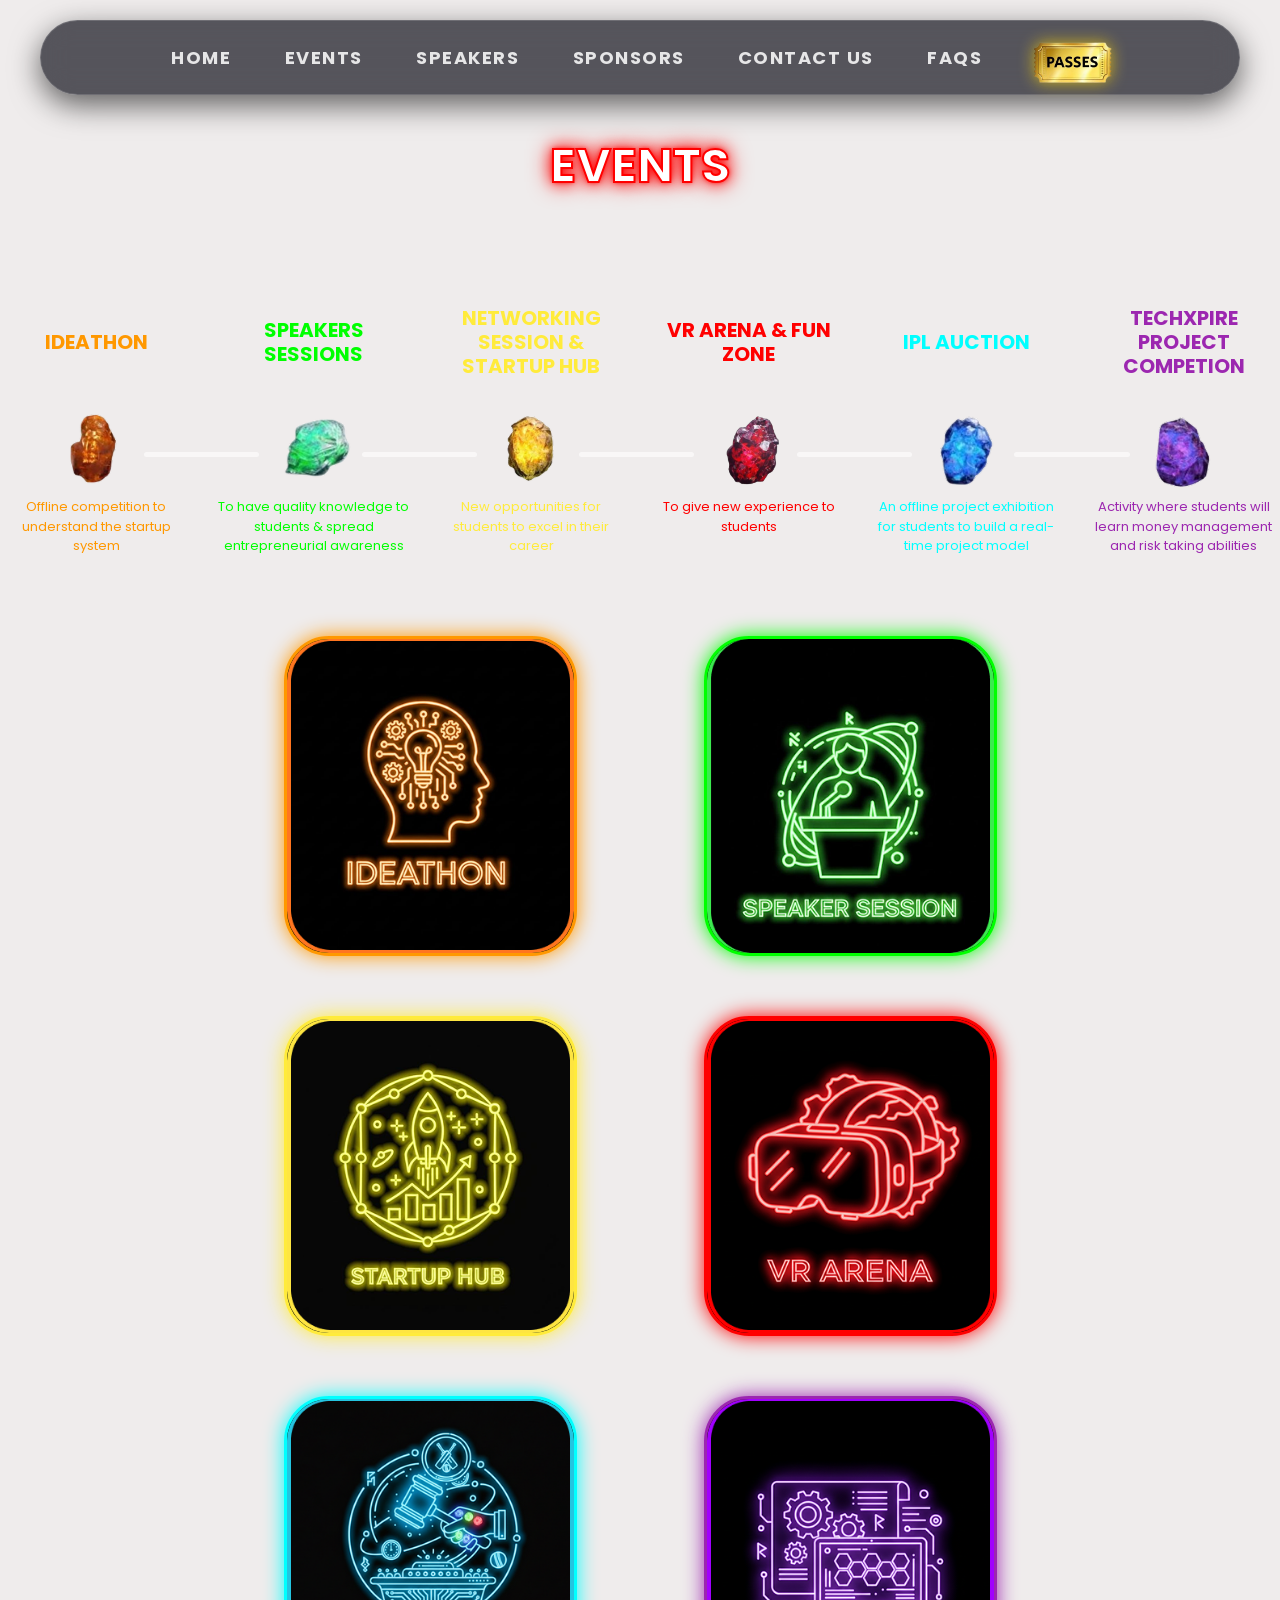
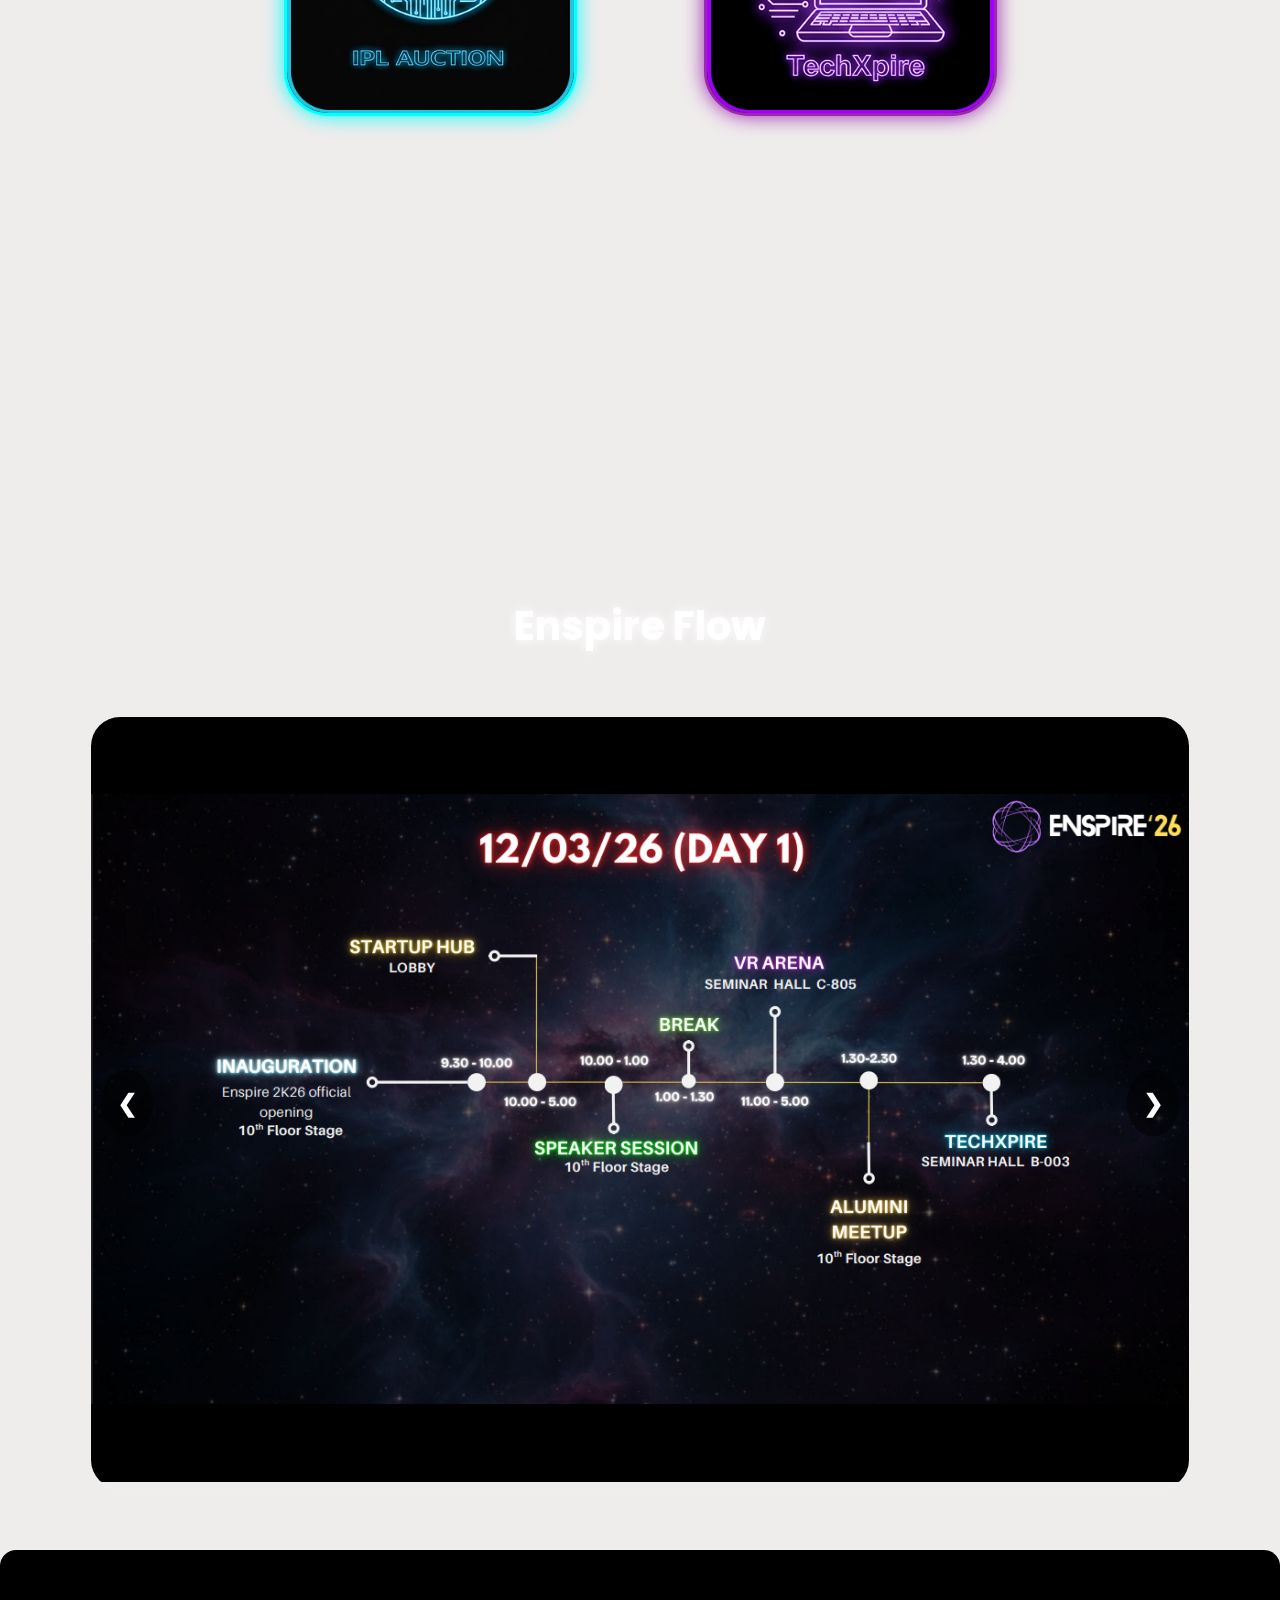
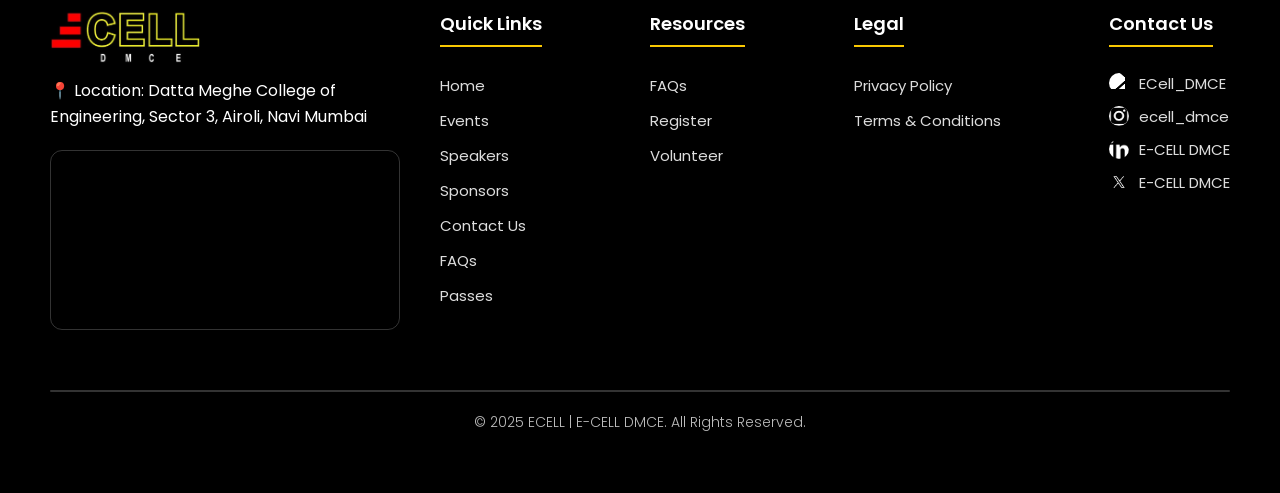
==== HTML/events.html @ 9495b653 "Initial Commit" ====
<!DOCTYPE html>
<html lang="en">

<head>
  <meta charset="UTF-8" />
  <meta name="viewport" content="width=device-width, initial-scale=1.0" />
  <title>Events | E-CELL DMCE</title>
  <link href="https://fonts.googleapis.com/css2?family=Poppins:wght@300;400;600;700&display=swap" rel="stylesheet">
  <link rel="stylesheet" href="../CSS/events.css">
  <link rel="shortcut icon" href="../Images/Logo/Enspire-logo.png" type="image/x-icon">
</head>

<body>
  <!--animations code starts-->
  <video autoplay muted loop playsinline id="bg-video">
    <source
      src="../Images/Event page/BG/vecteezy_seamless-loop-galaxy-exploration-through-outer-space-towards_23887107.mp4 "
      type="video/quicktime">
    <source
      src="../Images/Event page/BG/vecteezy_seamless-loop-galaxy-exploration-through-outer-space-towards_23887107.mp4"
      type="video/mp4">
    Your browser does not support HTML5 video.
  </video>
  <!--animation code ends-->
  <img src="../Images/Event page/BG/ideathonbg.jpeg" id="main-bg" alt="Galaxy Background">
  <div id="bg-overlay"></div>
  <header>


    <div class="nav-brand">Enspire'26</div>
   <button class="hamburger" id="hamburger">
        <div class="menu-pill">
            <span class="menu-text">Menu</span>
            <div class="hamburger-bars">
                <span class="bar"></span>
                <span class="bar"></span>
                <span class="bar"></span>
            </div>
        </div>
    </button>

    <nav id="nav-menu">
      <ul>
        <li><a href="landing_page.html">Home</a></li>
        <li><a href="events.html">Events</a></li>
        <li><a href="speakers.html">Speakers</a></li>
        <li><a href="sponsors.html">Sponsors</a></li>
        <li><a href="contact.html">Contact us</a></li>
        <li><a href="faqs.html">FAQs</a></li>
        <li class="pass-btn">
          <a href="passes.html"><img src="../Images/Event page/Passes.jpeg" alt="Passes"></a>
        </li>
      </ul>
    </nav>
  </header>

  <main>
    <h1 class="title">EVENTS</h1>

    <div class="timeline">

      <div class="event idea" data-bg="../Images/Event page/BG/ideathonbg.jpeg">
        <h3>IDEATHON</h3>
        <div class="circle">
          <img src="../Images/Event page/ideathon.png" alt="Ideathon icon">
        </div>
        <p>Offline competition to understand the startup system</p>
      </div>

      <div class="event speaker" data-bg="../Images/Event page/BG/speakerbg.jpeg">
        <h3>SPEAKERS SESSIONS</h3>
        <div class="circle">
          <img src="../Images/Event page/speaker.png" alt="Speaker Session icon">
        </div>
        <p>To have quality knowledge to students & spread entrepreneurial awareness</p>
      </div>

      <div class="event startup" data-bg="../Images/Event page/BG/startupbg3.png">
        <h3>NETWORKING SESSION & STARTUP HUB</h3>
        <div class="circle">
          <img src="../Images/Event page/startup.png" alt="Startup Hub icon">
        </div>
        <p>New opportunities for students to excel in their career</p>
      </div>

      <div class="event vr" data-bg="../Images/Event page/BG/VRbg.jpeg">
        <h3>VR ARENA & FUN ZONE</h3>
        <div class="circle">
          <img src="../Images/Event page/vr.png" alt="VR Arena icon">
        </div>
        <p>To give new experience to students</p>
      </div>

      <div class="event auction" data-bg="../Images/Event page/BG/IPL bg.jpeg">
        <h3>IPL AUCTION</h3>
        <div class="circle">
          <img src="../Images/Event page/ipl.png" alt="IPL Auction icon">
        </div>
        <p>An offline project exhibition for students to build a real-time project model</p>
      </div>

      <div class="event tech" data-bg="../Images/Event page/BG/techbg.jpeg">
        <h3>TECHXPIRE PROJECT COMPETION</h3>
        <div class="circle">
          <img src="../Images/Event page/techxpire.png" alt="Techxpire icon">
        </div>
        <p>Activity where students will learn money management and risk taking abilities</p>
      </div>
      <!-- golden timeline event -->
      <!--<div class="event golden" data-bg="../Images/Event page/BG/your-golden-bg.jpg">
        <h3>GOLDEN EVENT</h3>
        <div class="circle">
          <img src="../Images/Event page/golden.png" alt="Golden icon">
        </div>
        <p>Battle, survive, and claim the Winner Winner Chicken Dinner in BGMI!</p>
      </div>-->
    </div>

    <section class="event-cards">

      <div class="card idea">
        <div class="card-inner">
          <div class="card-front">
            <img src="../Images/Event page/Ideathon card.png" alt="Ideathon">
          </div>
          <div class="card-back">
            <h3>IDEATHON</h3>
            <p>Offline Competition to understand the startup system</p>
            <div class="button-group">
              <a href="https://forms.gle/4JCN764U8C6wmGiWA" target="_blank"><button
                  class="btn-flip register ideathon-btn">Register</button></a>
            </div>
          </div>
        </div>
      </div>

      <div class="card speaker">
        <div class="card-inner">
          <div class="card-front">
            <img src="../Images/Event page/Speaker card.png" alt="Speaker Session">
          </div>
          <div class="card-back">
            <h3>SPEAKER SESSIONS</h3>
            <p>Spread entrepreneurial awareness with industry experts.</p>
            <div class="button-group">
              <a href="passes.html"><button class="btn-flip passes">Passes</button></a>
            </div>
          </div>
        </div>
      </div>

      <div class="card startup">
        <div class="card-inner">
          <div class="card-front">
            <img src="../Images/Event page/Startuphub card.png" alt="Startup Hub">
          </div>
          <div class="card-back">
            <h3>STARTUP HUB</h3>
            <p>New opportunities for students to excel in their career.</p>
            <div class="button-group">
              <a href="registration.html"><button class="btn-flip register">Register</button></a>
            </div>
          </div>
        </div>
      </div>

      <div class="card vr">
        <div class="card-inner">
          <div class="card-front">
            <img src="../Images/Event page/VRarena card.png" alt="VR Arena">
          </div>
          <div class="card-back">
            <h3>VR ARENA</h3>
            <p>Dive into a new world with a high-end VR experience.</p>
            <div class="button-group">
              <a href="https://forms.gle/GXGM4YAqfNaCRRbQ7" target="_blank"><button
                  class="btn-flip register vr-btn">Register</button></a>
              <a href="passes.html"><button class="btn-flip passes">Passes</button></a>
            </div>
          </div>
        </div>
      </div>

      <div class="card auction">
        <div class="card-inner">
          <div class="card-front">
            <img src="../Images/Event page/iplauction card.png" alt="IPL Auction">
          </div>
          <div class="card-back">
            <h3>IPL AUCTION</h3>
            <p>Learn money management and risk-taking abilities.</p>
            <div class="button-group">
              <a href="https://forms.gle/QRQMhSUNcmRaBPhu6" target="_blank"><button
                  class="btn-flip register auction-btn">Register</button></a>
              <a href="passes.html"><button class="btn-flip passes">Passes</button></a>
            </div>
          </div>
        </div>
      </div>

      <div class="card tech">
        <div class="card-inner">
          <div class="card-front">
            <img src="../Images/Event page/techXpire card.png" alt="TechXpire">
          </div>
          <div class="card-back">
            <h3>TECHXPIRE</h3>
            <p>Offline project exhibition to build real-time models.</p>
            <div class="button-group">
              <a href="https://forms.gle/EWMMch3LLrb9C3EH8" target="_blank"><button
                  class="btn-flip register tech-btn">Register</button></a>
              <a href="passes.html"><button class="btn-flip passes">Passes</button></a>
            </div>
          </div>
        </div>
      </div>

      <!-- golden event card -->
      <div class="card golden">
        <div class="card-inner">
          <div class="card-front">
            <img src="../Images/Bg-img/BGMI2.png" alt="Golden Event">
          </div>
          <div class="card-back">
            <h3>BGMI EVENT</h3>
            <p>Battle, survive, and claim the Winner Winner Chicken Dinner in BGMI!</p>
            <div class="button-group">
              <a href="https://forms.gle/p7MFDPRRYr4kpCZD9" target="_blank"><button
                  class="btn-flip register bgmi-btn">Register</button></a>
            </div>
          </div>
        </div>
      </div>

    </section>

    <div>
      <h1 class="Flow">Enspire Flow</h1>
    </div>

    <div class="carousel-container">
      <div class="carousel-slide fade">
        <img src="../Images/Event page/enspire26  d1.png" alt="Day 1 Schedule">
      </div>

      <div class="carousel-slide fade">
        <img src="../Images/Event page/enspire26  d2.png" alt="Day 2 Schedule">
      </div>

      <div class="carousel-slide fade">
        <img src="../Images/Event page/enspire26  d3.png" alt="Day 3 Schedule">
      </div>

      <a class="prev" onclick="changeSlide(-1)">&#10094;</a>
      <a class="next" onclick="changeSlide(1)">&#10095;</a>
    </div>
  <footer>
    <div class="footer-content">
        <div class="footer-grid">
            <div class="footer-logo-section">
                <img src="../Images/Logo/Ecell-logo.png" alt="E-CELL DMCE Logo">
                <p>📍 Location: Datta Meghe College of Engineering, Sector 3, Airoli, Navi Mumbai</p>
                
                <div class="map-container">
                    <iframe 
                        width="100%" 
                        height="200" 
                        frameborder="0" 
                        scrolling="no" 
                        marginheight="0" 
                        marginwidth="0" 
                        src="https://maps.google.com/maps?q=Datta+Meghe+College+of+Engineering+Airoli&t=&z=15&ie=UTF8&iwloc=&output=embed">
                    </iframe>
                </div>
            </div>

            <div class="footer-links-section">
                <div class="footer-column">
                    <h3>Quick Links</h3>
                    <a href="landing_page.html">Home</a>
                        <a href="events.html">Events</a>
                        <a href="speakers.html">Speakers</a>
                        <a href="sponsors.html">Sponsors</a>
                        <a href="contact.html">Contact Us</a>
                        <a href="faqs.html">FAQs</a>
                        <a href="passes.html">Passes</a>
                </div>

                <div class="footer-column">
                    <h3>Resources</h3>
                    <a href="#">FAQs</a>
                    <a href="#">Register</a>
                    <a href="#">Volunteer</a>
                </div>

                <div class="footer-column">
                    <h3>Legal</h3>
                    <a href="#">Privacy Policy</a>
                    <a href="#">Terms & Conditions</a>
                </div>

               <div class="footer-column social-links">
                            <h3>Contact Us</h3>
                            <div class="social-item">
                                <img src="../Images/Icons/Facebook.png" alt="Facebook">
                                <a href="https://www.facebook.com/ecelldmce/" target="_blank">ECell_DMCE</a>
                            </div>
                            <div class="social-item">
                                <img src="../Images/Icons/insta.png" alt="Instagram">
                                <a href="https://www.instagram.com/ecell_dmce?igsh=MWx0Y254dnFvZThrMA==" target="_blank">ecell_dmce</a>
                            </div>
                            <div class="social-item">
                                <img src="../Images/Icons/linkdin.png" alt="LinkedIn">
                                <a href="https://www.linkedin.com/company/e-cell-dmce/" target="_blank">E-CELL DMCE</a>
                            </div>
                            <div class="social-item">
                                <img src="../Images/Icons/twitter.png" alt="Twitter">
                                <a href="https://x.com/Ecell_DMCE?t=gVBEpW_3KJ-k_l489b9SNg&s=08" target="_blank">E-CELL DMCE</a>
                            </div>
                        </div>
                    </div>
                </div>
        
        <div class="footer-divider"></div>
        <p class="copyright">© 2025 ECELL | E-CELL DMCE. All Rights Reserved.</p>
    </div>
</footer>
    <script src="../JS/events.js"></script>

  </main>
</body>

</html>
---- CSS/events.css ----
* {
    margin: 0;
    padding: 0;
    box-sizing: border-box;
    font-family: 'Poppins', sans-serif;
}

body {
    background: #000;
    color: #fff;
}

/* =========================================
   GLOBAL OVERFLOW FIX (Prevents horizontal scrolling)
   ========================================= */
html,
body {
    width: 100% !important;
    max-width: 100vw !important;
    overflow-x: hidden !important;
}

/* ==============================
   NAVBAR SECTION
   ============================== */

/* --- Desktop Glass Pill Navbar --- */
body>header {
    display: flex;
    align-items: center;
    justify-content: center;
    padding: 0 30px;
    position: fixed;
    top: 20px;
    left: 50%;
    transform: translateX(-50%);
    width: 95%;
    max-width: 1200px;
    height: 75px;
    z-index: 1000;

    background: rgba(20, 20, 30, 0.7);
    backdrop-filter: blur(15px);
    -webkit-backdrop-filter: blur(15px);

    border: 1px solid rgba(255, 255, 255, 0.15);
    border-radius: 100px;
    box-shadow: 0 10px 30px rgba(0, 0, 0, 0.6);
}

/* Logo */
.logo img {
    height: 35px;
    width: auto;
}

/* Navigation */
nav {
    flex-grow: 1;
    display: flex;
    justify-content: center;
}

nav ul {
    list-style: none;
    display: flex;
    align-items: center;
    justify-content: space-evenly;
    width: 90%;
    margin: 0;
    padding: 0;
}

nav ul li {
    font-size: 18px;
    font-weight: 700;
    text-transform: uppercase;
    letter-spacing: 1.5px;
    color: rgba(255, 255, 255, 0.85);
    transition: all 0.3s ease;
    cursor: pointer;
    white-space: nowrap;
    padding: 5px 10px;
}

nav ul li:hover {
    color: #ffffff;
    transform: scale(1.15);
    text-shadow: 0 0 15px rgba(255, 255, 255, 0.6);
}

nav ul li a {
    text-decoration: none;
    color: inherit;
}

/* Active Link */
nav ul li a.active {
    color: #f9c802;
    text-shadow: 0 0 12px rgba(249, 200, 2, 0.5);
}

/* Pass Button */
.pass-btn,
.pass-btn a {
    display: flex;
    align-items: center;
    justify-content: center;
}

.pass-btn img {
    height: 60px;
    cursor: pointer;
    transform: translateY(4px);
    transition: transform 0.3s ease, filter 0.3s ease;
    filter: drop-shadow(0 0 8px rgba(255, 215, 0, 0.7));
    
}

.pass-btn img:hover {
    transform: translateY(4px) scale(1.1);
    filter: drop-shadow(0 0 15px rgba(255, 215, 0, 1));
}

/* ==============================
   HAMBURGER (Mobile)
   ============================== */

.hamburger {
    display: none;
}

.nav-brand {
    display: none;
}

.bar {
    width: 22px;
    height: 2px;
    background: #fff;
    transition: 0.3s;
}

/* ==============================
   MOBILE RESPONSIVE NAVBAR
   ============================== */




/* Title */
.title {
    text-align: center;
    margin: 130px 0 80px;
    font-size: 48px;
    color: #ffffff;

    /* Red Outline */
    -webkit-text-stroke: 2px red;

    /* Strong Red Glow */
    text-shadow:
        0 0 5px red,
        0 0 15px red,
        0 0 25px red;
}


/* --- Individual Event Block --- */
.event {
    text-align: center;
    width: 15%;
    display: flex;
    flex-direction: column;
    align-items: center;
    position: relative;
    /* This ensures children can use the --event-color variable */
    color: var(--event-color);
}

.event:not(:last-child)::after {
    content: "";
    position: absolute;
    /* Adjust this value if the line is no longer hitting the center of the stone */
    top: 150px;
    left: 75%;
    width: 60%;
    height: 5px;
    background: #ffffff;
    z-index: 1;
    opacity: 0.6;
    border-radius: 10px;
}

/* --- The Circle Container --- */
.circle {
    position: relative;
    z-index: 2;
    width: 95px;
    height: 95px;
    background: transparent;
    border-radius: 50%;
    display: flex;
    align-items: center;
    justify-content: center;

    /* THE FIX: Border is transparent by default */
    border: 2px solid transparent;
    transition: all 0.4s ease-in-out;
}

/* --- THE HOVER TRIGGER --- */
/* When hovering over the event block, the border and glow appear */
.event:hover .circle {
    border: 2px solid var(--event-color);
    box-shadow: inset 0 0 15px var(--event-color), 0 0 25px var(--event-color);
    transform: scale(1.05);
    /* Adds a slight grow effect to the stone */
}

/* --- The Stone Image (Always Visible) --- */
.circle img {
    width: 90%;
    height: 90%;
    object-fit: contain;
    mix-blend-mode: screen;
    /* Removes black/white backgrounds from stone JPGs */
    pointer-events: none;
}


/* --- Universal Timeline Alignment Fix --- */

.event h3 {
    /* 1. Force all headings to occupy the exact same vertical space */
    height: 80px;
    display: flex;
    align-items: center;
    /* Vertically centers the text within that 80px */
    justify-content: center;
    text-align: center;
    margin-bottom: 20px;
    /* Constant gap between text and stone */

    /* 2. Prevent long words from breaking the layout */
    overflow: hidden;
    font-size: clamp(14px, 2vw, 20px);
    /* Automatically shrinks text on smaller screens */
    line-height: 1.2;
}

.timeline {
    display: flex;
    align-items: flex-start;
    /* Aligns the tops of the event blocks */
    justify-content: space-between;
    position: relative;
    padding-top: 20px;
}

/* Ensure the connecting line stays vertically centered relative to the stones */
.line {
    position: absolute;
    top: 155px;
    /* Adjust this number to match the center of your stones */
    z-index: 1;
}

/* Much stronger glow on hover */
.event:hover h3 {
    text-shadow:
        0 0 10px currentColor,
        0 0 25px currentColor,
        0 0 45px currentColor,
        0 0 70px currentColor;
    transform: translateY(-3px) scale(1.05);
}

/* Example: Making the Ideathon and VR stones 20% bigger */
.event.vr .circle img {
    transform: scale(1.4);
    /* 1.2 = 120% size */
    transition: transform 0.3s ease;
}

.event p {
    font-size: 13px;
    line-height: 1.5;
}

.pass-btn {
    padding: 0;
    background: none;
    box-shadow: none;
    display: flex;
    align-items: center;
    justify-content: center;
}

.pass-btn img {
    height: 250px;
    /* matches navbar height */
    width: auto;
    display: block;
    cursor: pointer;
    transition: transform 0.2s ease, filter 0.2s ease;
}

.pass-btn img {
    height: 78px;
    /* 👈 matches text height */
    width: auto;
    display: block;
    cursor: pointer;
    background: transparent;
    transition: transform 0.2s ease, filter 0.2s ease;
}

.pass-btn {
    display: flex;
    align-items: center;
}

.pass-btn img:hover {
    transform: scale(1.08);
    filter: drop-shadow(0 0 6px gold);
}

/* Container for the images */
.event-cards {
    display: grid;
    grid-template-columns: repeat(2, 320px);
    gap: 60px 100px;
    max-width: 700px;
    margin: 80px auto;
    width: max-content;
    /* Shrinks the container to fit the cards exactly */

    justify-content: center;
    perspective: 1500px;
    /* Essential for 3D flip */
}

.card {
    width: 293px;
    height: 320px;
    background: transparent;
    cursor: pointer;
    margin: 0 auto;
}

/* golden card should sit centered under the two-column grid */
.card.golden {
    /* span both columns */
    grid-column: 1 / -1;
    justify-self: center;
    /* nudge slightly left so it's visually between the two cards above */
    transform: translateX(-20px);
}

.card:hover .card-inner {
    transform: rotateY(180deg);
}

.card-front,
.card-back {
    position: absolute;
    width: 100%;
    height: 100%;
    border-radius: 45px;
    border: 3px solid currentColor;
    box-shadow: 0 0 20px currentColor;
    background: #000;
    display: flex;
    flex-direction: column;
    align-items: center;
    justify-content: center;
    overflow: hidden;
    /* Clips white image corners */
    backface-visibility: hidden;
    -webkit-backface-visibility: hidden;
}

.card-front img {
    width: 100%;
    height: 100%;
    object-fit: cover;
    /* 🔑 Makes the image fill the whole card */
    mix-blend-mode: screen;
    /* 🔑 Magic trick to hide white backgrounds */
}

/* 1. Slow down the flip time */
.card-inner {
    position: relative;
    width: 100%;
    height: 100%;
    /* Increased from 0.6s to 1.2s for a smoother, slower feel */
    transition: transform 1.2s cubic-bezier(0.4, 0, 0.2, 1);
    transform-style: preserve-3d;
}

/* 2. Make the back face match the theme color */
.card-back {
    transform: rotateY(180deg);
    background: #000;
    padding: 25px 20px;
    display: flex;
    flex-direction: column;
    align-items: center;
    position: relative;
    text-align: center;
    border: 3px solid currentColor;
    box-shadow: 0 0 20px currentColor;
    border-radius: 30px;

    /* THE FIX: This forces the back to use the Red/Green/Blue of the card class */
    color: inherit;
    transform-style: preserve-3d;
    backface-visibility: hidden;
    -webkit-backface-visibility: hidden;
}

.card-back h3 {
    color: #fff !important;
    font-size: 1.8rem;
    margin-bottom: 20px;
}

.card-back p {
    font-size: 1.15rem;
    color: currentColor;
    /* 🔑 Automatically turns Purple, Green, Red, etc. */
    font-weight: 600;
    line-height: 1.4;
    max-width: 90%;
    margin-bottom: 80px;
}

.btn-register {
    margin-top: 10px;
    padding: 12px 30px;
    background: currentColor;
    /* Button background matches the stone color */
    color: #f4e9e9;
    /* Black text for contrast */
    text-decoration: none;
    font-weight: bold;
    border-radius: 50px;
    box-shadow: 0 0 15px currentColor;
    transition: transform 0.3s ease;
}

.btn-register:hover {
    transform: scale(1.1);
    filter: brightness(1.2);
}

#bg-video {
    /* 🔑 This stops the video from pushing content down */
    position: fixed;
    right: 0;
    bottom: 0;
    min-width: 100%;
    min-height: 100%;

    /* 🔑 This puts the video BEHIND your text and cards */
    z-index: -1;

    /* Centers the video */
    top: 50%;
    left: 50%;
    transform: translate(-50%, -50%);

    /* Ensures the video fills the screen without stretching */
    object-fit: cover;

    /* Helps your neon cards stand out against the motion */
    filter: brightness(0.4);
}

/* 🔑 Make sure the body doesn't have a solid color blocking the video */
body {
    margin: 0;
    background: rgb(239, 236, 236);
    /* Fallback color */
}

/* The base layer video */
#bg-video {
    position: fixed;
    top: 50%;
    left: 50%;
    transform: translate(-50%, -50%);
    min-width: 100%;
    min-height: 100%;
    object-fit: cover;
    z-index: -3;
    /* Bottom-most layer */
    filter: brightness(0.4);
}

/* The hover-only background image */
#main-bg {
    position: fixed;
    top: 0;
    left: 0;
    width: 100vw;
    height: 100vh;
    object-fit: cover;
    z-index: -2;
    /* Sits directly above the video */
    opacity: 0;
    /* Hidden by default */
    transition: opacity 0.8s ease;
    /* Smooth fade-in effect */
}

/* The color tint layer */
#bg-overlay {
    position: fixed;
    top: 0;
    left: 0;
    width: 100%;
    height: 100%;
    z-index: -1;
    /* Above the image, below the text */
    pointer-events: none;
    transition: background 0.8s ease;
}

.button-group {
    position: absolute;
    bottom: 35px;
    /* Distance from bottom of card */
    left: 0;
    right: 0;
    display: flex;
    justify-content: center;
    gap: 20px;
    padding: 0 15px;
    z-index: 999;
    /* Forces buttons to the very front */

}

.btn-flip {
    display: flex !important;
    align-items: center;
    justify-content: center;

    min-width: 140px;
    /* Bigger width */
    height: 55px;
    /* Taller button */

    padding: 0 25px;

    border-radius: 60px;
    font-weight: 900;
    font-size: 14px;
    letter-spacing: 1px;

    border: none;
    cursor: pointer;

    background-color: var(--event-color) !important;
    color: #000000 !important;

    box-shadow:
        0 0 15px var(--event-color),
        0 0 30px rgba(255, 255, 255, 0.1);

    transition: transform 0.3s ease, box-shadow 0.3s ease;
}


.btn-flip:hover {
    transform: scale(1.12);
    box-shadow:
        0 0 25px var(--event-color),
        0 0 50px var(--event-color);
}

/* Colors */
.idea {
    --event-color: #ff9800;
    color: var(--event-color);
}

.speaker {
    --event-color: #00ff00;
    color: var(--event-color);
}

.startup {
    --event-color: #ffeb3b;
    color: var(--event-color);
}

.vr {
    --event-color: #ff0000;
    color: var(--event-color);
}

.auction {
    --event-color: #00ffff;
    color: var(--event-color);
}

.tech {
    --event-color: #9c27b0;
    color: var(--event-color);
}

/* golden theme */
.golden {
    --event-color: #FFD700;
    color: var(--event-color);
}

/* Container for the carousel */
.carousel-container {
    position: relative;
    max-width: 1100px;
    margin: 60px auto;
    width: 90%;

    /* Curves and Glow */
    border-radius: 30px;
    overflow: hidden;
    /* Clips the image to the curves */
    border: 1px solid rgba(255, 255, 255, 0.1);
    box-shadow: 0 0 40px rgba(255, 255, 255, 0.05);
}

.carousel-slide img {
    width: 100%;
    height: 85vh;
    /* Larger view */
    object-fit: contain;
    background: #000;
    /* Fills empty space if image is thin */
}

/* Adjust navigation buttons for visibility */
.prev,
.next {
    cursor: pointer;
    position: absolute;
    top: 50%;
    transform: translateY(-50%);
    width: auto;
    padding: 16px;
    color: white;
    font-weight: bold;
    font-size: 24px;
    background-color: rgba(0, 0, 0, 0.5);
    /* Semi-transparent background */
    border-radius: 50%;
    user-select: none;
    transition: 0.3s;
}

.next {
    right: 10px;
}

.prev {
    left: 10px;
}

.prev:hover,
.next:hover {
    background-color: rgba(255, 255, 255, 0.3);
}

.Flow {
    text-align: center;
    margin-top: 100px;
    /* Adds space after the card section */
    font-size: 40px;
    color: #fff;
    text-shadow: 0 0 10px #fff;
}

@media (max-width: 900px) {
    .timeline {
        flex-direction: column;
        gap: 40px;
    }

    .line {
        display: none;
    }

    .event {
        width: 100%;
    }

    .event-cards {
        grid-template-columns: 1fr;
    }
}

/* --- Hamburger Icon Appearance --- */
.hamburger {
    display: none;
    /* Hidden on desktop by default */
    flex-direction: column;
    justify-content: center;
    gap: 5px;
    cursor: pointer;
    width: 30px;
    height: 30px;
    z-index: 1100;
}

.bar {
    width: 100%;
    height: 3px;
    background-color: #ffffff !important;
    /* Forces bars to be white */
    border-radius: 2px;
    transition: 0.3s ease;
}

.pass-btn img {
    height: 45px;
    /* Adjust to fit inside your 60px-70px header */
    width: auto;
    cursor: pointer;
    transition: transform 0.3s ease;
    filter: drop-shadow(0 0 8px rgba(255, 215, 0, 0.7));
    display: block;
}

.pass-btn img:hover {
    transform: scale(1.1);
    filter: drop-shadow(0 0 15px rgba(255, 215, 0, 1));
}


@media (max-width: 768px) {

/* 1. Reset Desktop Header: Removes the big pill background */
    body > header {
        position: fixed !important;
        top: 20px !important;
        left: 55%!important;
        transform: translateX(-50%) !important;
        
        /* 🔥 REMOVE GHOST PILL: Clear desktop backgrounds */
        background: transparent !important;
        backdrop-filter: none !important;
        border: none !important;
        box-shadow: none !important;
        
        width: 85% !important; 
        max-width: 400px !important;
        height: 70px !important; 
        display: flex !important;
        justify-content: space-between !important;
        align-items: center !important;
        z-index: 10001 !important;
    }

    /* 2. THE SMALL MENU PILL: Forced visibility on the right */
    .hamburger {
        display: flex !important;
        margin-left: auto !important; 
        z-index: 10002 !important;
    }

   /* --- The Pill Enclosure --- */
     .menu-pill {
    display: flex !important;
    align-items: center !important;
    justify-content: center !important;
    gap: 5px !important;
    right: 55px !important;
    position: relative !important;

    /* Lock the pill width to prevent it from shrinking to a circle */
    min-width: 110px !important;
    padding: 10px 18px !important;
    margin-top: 5px;
    background: rgba(15, 15, 15, 0.663) !important;
    backdrop-filter: none !important;
        -webkit-backdrop-filter: none !important;
    border: 1.5px solid rgba(255, 255, 255, 0.462) !important;
    border-radius: 50px !important;
  }

  /* Ensure the text doesn't wrap or disappear */
  .menu-text {
    white-space: nowrap !important;
    font-size: 14px !important;
    display: inline-block !important;
  }

  .hamburger-bars {
    position: relative;
    width: 18px;
    height: 12px;
    display: flex;
    flex-direction: column;
    justify-content: space-between;
    background: transparent !important;
        border: none !important;
        box-shadow: none !important;
        outline: none !important;
  }
/* 🔥 THE FIX: Reset the button itself to ensure no system defaults */
    button#hamburger {
        background: none !important;
        border: none !important;
        padding: 0 !important;
        outline: none !important;
        -webkit-tap-highlight-color: transparent;
    }
  .bar {
    width: 100% !important;
    height: 2px !important;
    background-color: #ffffff !important;
    border-radius: 10px;
    transition: transform 0.2s ease, opacity 0.2s ease !important;
  }

    /* 3. OVERLAP FIX: Correctly hide the black menu off-screen */
  nav#nav-menu {
    position: fixed !important;
    top: 70px !important;
    right: 8% !important;
    width: 315px !important;
    height: 625px !important; /* Increased for better vertical spacing */
    
    background: rgba(15, 15, 15, 0.974) !important;
    backdrop-filter: blur(25px) !important;
    border: 1px solid rgba(255, 255, 255, 0) !important;
    border-radius: 40px !important;
    backdrop-filter: none!important;
    
    /* 🔥 THE FIX: Padding & Space-Between creates the vertical gaps */
    display: flex !important;
    flex-direction: column !important;
    align-items: center !important;
    justify-content: space-between !important; 
    padding: 50px 0 !important;
    box-sizing: border-box !important;
    
    z-index: 10000 !important;
    transform: translateX(120%) !important;
    visibility: hidden;
    transition: transform 0.4s ease !important;
  }

  nav#nav-menu.active {
    transform: translateX(0) !important;
    visibility: visible !important;
  }

  /* --- The Link List --- */
  nav#nav-menu ul {
    display: flex !important;
    flex-direction: column !important;
    align-items: center !important;
    /* 🔥 THE FIX: Space-evenly distributes Home, Events, etc. */
    justify-content: space-evenly !important; 
    height: 70% !important; /* Uses top 70% of card for links */
    width: 100% !important;
    list-style: none !important;
    padding: 0 !important;
  }

  nav#nav-menu ul li a {
    font-size: 22px !important;
    font-weight: 700 !important;
    text-transform: uppercase !important;
    letter-spacing: 1.5px !important;
    color: #ffffff !important;
    text-decoration: none !important;
  }

  /* --- The Passes Button (Bottom Anchor) --- */
  .pass-btn {
    display: flex !important;
    justify-content: center !important;
    align-items: center !important;
    width: 100% !important;
    margin-top: auto !important; /* Pushes to bottom */
    padding-bottom: 10px !important;
  }

  .pass-btn img {
    height: 60px !important;
    width: auto !important;
    /* 🔥 THE GLOW: Matching image_214fe3.png */
    filter: drop-shadow(0 0 12px rgba(255, 215, 0, 0.8)) !important;
  }
    .timeline {
        flex-direction: row !important;
        overflow-x: auto;
        padding-bottom: 20px;
        justify-content: flex-start;
    }
    
 /* Larger Logo visibility */
    .logo img {
        height: 38px !important; 
        width: auto !important;
    }
}

    
    .event {
        min-width: 140px;
    }

    /* Hide redundant elements in header to save space */
    header>.pass-btn-container {
        display: none;
        /* Hide the floating pass button in mobile header */
    }

    .mobile-pass-item img {
        height: 55px !important;
        margin-top: 15px;
        display: block;
        filter: drop-shadow(0 0 10px gold);
        margin-left: auto;
        margin-right: auto;
        /* Centers it in the menu */
    }

    /* Center the gold ticket in the mobile list */
    .pass-btn {
        margin-top: 20px;
    }

    nav ul {
        list-style: none;
        display: flex;
        align-items: center;
        justify-content: space-evenly;
        width: 90%;
        margin: 0;
        padding: 0;
    }

    

    /* Force the Passes image to appear on all screens */
    .pass-btn img {
        display: block !important;
        visibility: visible !important;
        opacity: 1 !important;
        height: 600px !important;
        /* Forces a height */
        width: auto !important;
        /* Keeps it from being 0px wide */
        position: relative !important;
        z-index: 9999 !important;
        /* Puts it on the very top layer */
    }

    nav#nav-menu.active ul {
        display: flex;
        flex-direction: column;
        align-items: center;
        gap: 30px;
    }

.pass-btn {
    margin-top: 20px;
    /* Gives it breathing room in the vertical list */
}

.pass-btn img {
    display: block !important;
    height: 75px !important;
    /* Force a height you can see */
    width: auto !important;
    visibility: visible !important;
    opacity: 1 !important;
    margin: 20px auto;
    /* Centers it in the mobile list */
}

.gold-ticket {
    background: linear-gradient(45deg, #ffd700, #ffae00);
    color: #000 !important;
    /* Force black text */
    padding: 8px 20px;
    border-radius: 10px;
    font-weight: 900;
    font-size: 14px;
    text-shadow: 1px 1px 0px rgba(255, 255, 255, 0.5);
    box-shadow: 0 0 15px #ffae00;
    border: 2px dashed #000;
    cursor: pointer;
    transition: 0.3s;
    line-height: 1;
}

.gold-ticket:hover {
    transform: scale(1.1) rotate(-2deg);
}

/* ===============================
   FOOTER SECTION
   =============================== */
.footer-content {
    background-color: #000;
    color: #fff;
    padding: 60px 50px;
    border-radius: 16px 16px 0 0;
    font-family: 'Open Sans', sans-serif;
}

.footer-grid {
    display: flex;
    justify-content: space-between;
    align-items: flex-start;
    flex-wrap: nowrap;
    /* Keeps Logo and Links side-by-side on Laptop */
    gap: 40px;
}

/* --- Left Side: Logo, Location, Map --- */
.footer-logo-section {
    flex: 0 0 350px;
    /* Fixed width prevents map from getting too small or too wide */
    display: flex;
    flex-direction: column;
    gap: 15px;
}

.footer-logo-section img {
    width: 150px;
    border-radius: 10px;
}

.footer-logo-section p {
    font-size: 16px;
    line-height: 1.6;
    margin: 0;
}

/* --- Right Side: Links Wrapper --- */
.footer-links-section {
    flex: 1;
    display: flex;
    justify-content: space-between;
    align-items: flex-start;
    flex-wrap: nowrap;
    /* Forces links to stay in one row on Laptop */
    gap: 20px;
}

/* Individual Columns */
.footer-column {
    display: flex;
    flex-direction: column;
    gap: 12px;
    min-width: auto;
}

.footer-column h3 {
    font-size: 18px;
    font-weight: 600;
    margin-bottom: 15px !important;
    color: #fff;
    white-space: nowrap;
    
    /* --- Adds the Yellow Line --- */
    border-bottom: 2px solid #f9c802 !important;
    padding-bottom: 8px !important;
    
    /* --- Fits the line exactly to the text width --- */
    display: inline-block !important;
    width: auto !important; 
    
    /* --- Keeps it left-aligned on Desktop --- */
    align-self: flex-start; 
}

.footer-column a {
    text-decoration: none !important;
    color: #ddd !important;
    font-size: 15px;
    transition: color 0.25s ease;
    white-space: nowrap;
}

.footer-column a:hover {
    color: #f9c802 !important;
}

/* --- Social Icons --- */
.social-links {
    display: flex;
    flex-direction: column;
    gap: 10px;
}

.social-item {
    display: flex;
    align-items: center;
    gap: 10px;
}

.social-item img {
    width: 20px;
    height: 20px;
    border-radius: 50%;
    transition: transform 0.2s ease, filter 0.2s ease;
    filter: brightness(0) invert(1);
}

.social-item img:hover {
    transform: scale(1.1);
    filter: brightness(0) saturate(100%) invert(81%) sepia(68%) saturate(727%) hue-rotate(7deg) brightness(103%) contrast(103%);
}

.social-item img[alt="Twitter"] {
    filter: none;
    transition: transform 0.2s ease;
}

.social-item img[alt="Twitter"]:hover {
    filter: none;
    transform: scale(1.1);
}

.footer-divider {
    width: 100%;
    height: 2px;
    background-color: #333;
    margin: 60px 0 20px;
    border-radius: 2px;
}

.copyright {
    font-size: 14px;
    font-weight: 300;
    text-align: center;
    color: #bbb;
}

/* ===========================
   MAP CONTAINER STYLING
   =========================== */
.map-container {
    width: 100%;
    height: 180px;
    border-radius: 12px;
    overflow: hidden;
    border: 1px solid rgba(255, 255, 255, 0.2);
    box-shadow: 0 4px 15px rgba(0, 0, 0, 0.5);
    margin-top: 5px; 
    transition: all 0.3s ease;
    
    /* FIX: Removes blue outline on container */
    outline: none !important; 
}

/* Removes blue outline when clicking inside the container */
.map-container:focus-within {
    outline: none !important;
}

.map-container:hover {
    transform: translateY(-3px);
    border-color: #f9c802; /* Keeps the yellow hover effect */
    box-shadow: 0 8px 25px rgba(249, 200, 2, 0.2);
}

/* The Map Iframe Itself (Locked in Dark Mode) */
.map-container iframe {
    width: 100%;
    height: 100%;
    display: block;
    border: 0 !important;
    
    /* FIX: Removes blue outline on the map itself */
    outline: none !important; 
    
    /* Forces the dark filter constantly */
    filter: invert(90%) hue-rotate(180deg) brightness(0.9) contrast(1.2) !important;
}

/* Ensure hovering NEVER removes the dark filter */
.map-container:hover iframe { 
    filter: invert(90%) hue-rotate(180deg) brightness(0.9) contrast(1.2) !important; 
}

/* ==============================
   FOOTER RESPONSIVENESS
   ============================== */

/* Tablet (Portrait) - Optional Tweaks */
@media (max-width: 1024px) {
    .footer-content {
        padding: 40px 30px;
    }

    .footer-grid {
        gap: 20px;
    }

    /* Allow wrapping on smaller tablets if absolutely necessary */
    .footer-links-section {
        gap: 15px;
    }
}

/* Mobile Devices */
@media (max-width: 768px) {
    .footer-content {
        padding: 40px 20px !important;
    }

    .footer-grid {
        flex-direction: column !important;
        /* Stack Logo on top of Links */
        align-items: center;
        text-align: center;
        gap: 40px;
    }

    .footer-logo-section {
        width: 100%;
        flex: none;
        align-items: center;
    }

    /* Stack the link columns vertically */
    .footer-links-section {
        flex-direction: column !important;
        width: 100%;
        justify-content: center;
        align-items: center !important;
        gap: 40px !important;
    }

    .footer-column {
        width: 100%;
        align-items: center;
        text-align: center;
    }

    .social-item {
        justify-content: center;
    }

    .map-container {
        width: 100%;
        height: 200px;
        margin: 20px auto 0;
    }
    @media (max-width: 768px) {
    /* ... your other mobile rules ... */

    /* Centers the Footer Title & Yellow Line on mobile */
    .footer-column h3 {
        align-self: center !important; 
        text-align: center !important;
    }
}
}
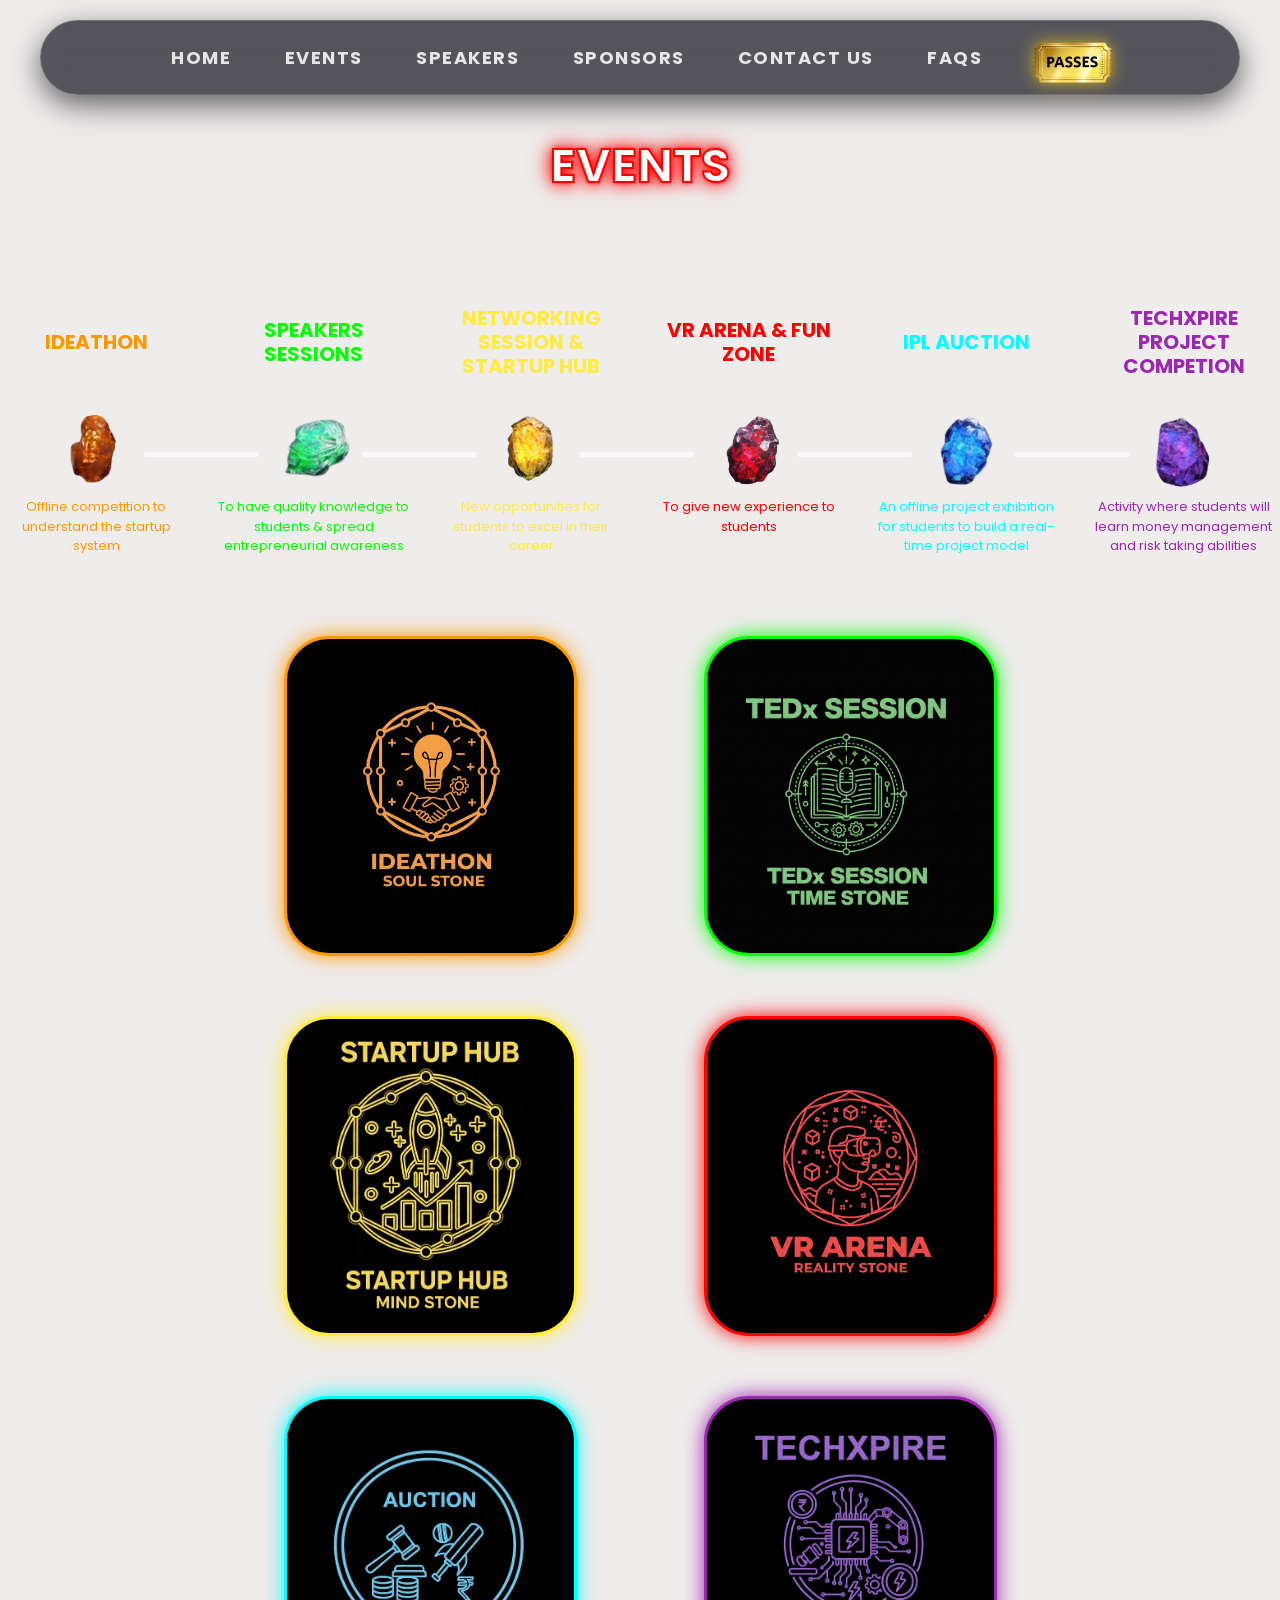
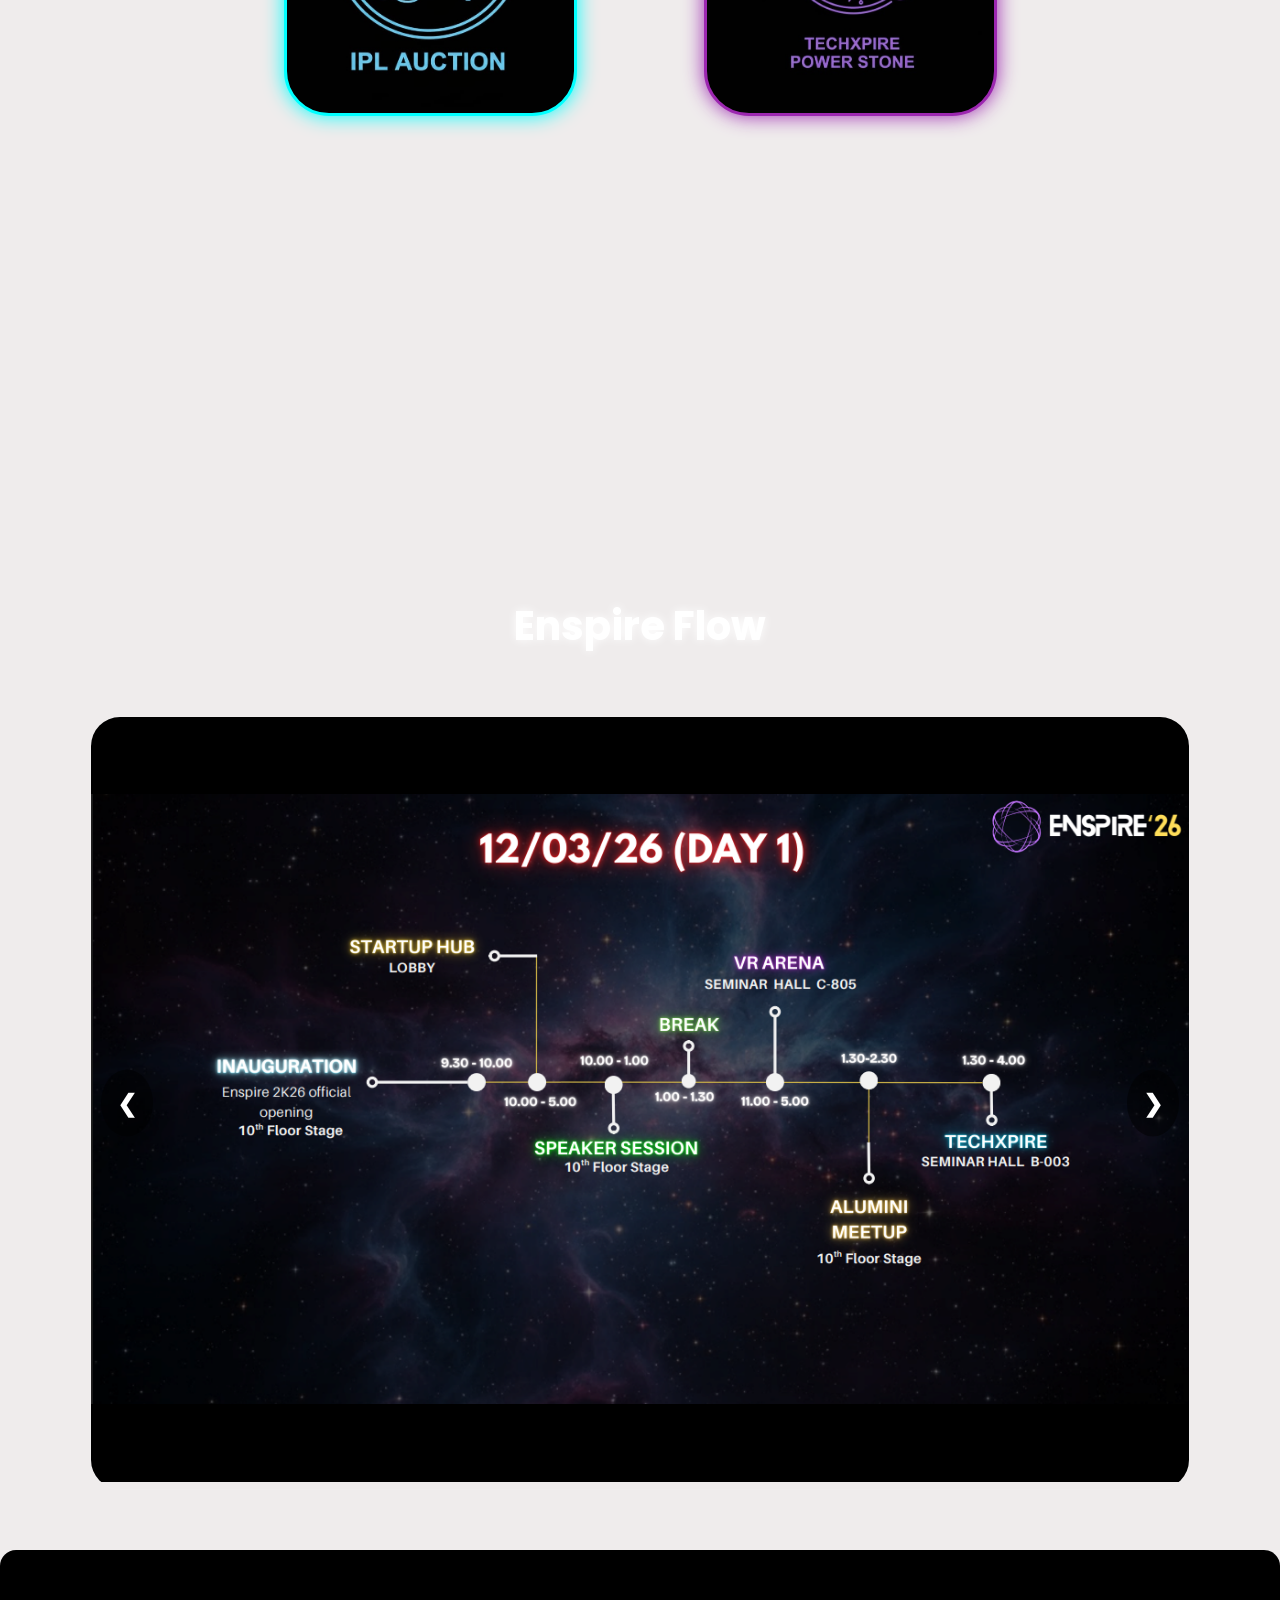
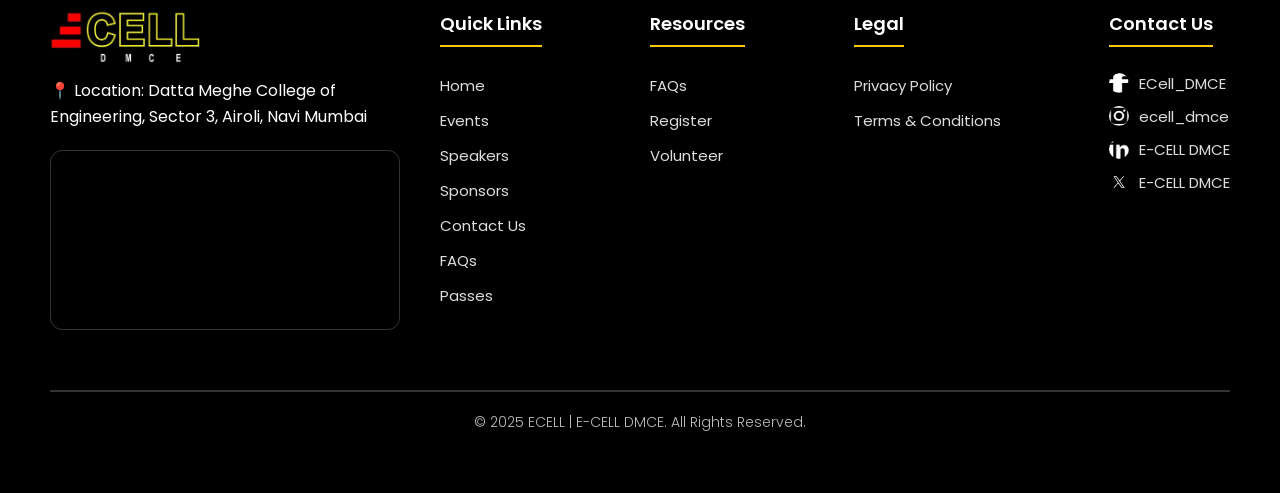
==== commit f52e32d7: "images path reset" ====
--- a/HTML/events.html
+++ b/HTML/events.html
@@ -121,7 +121,7 @@
       <div class="card idea">
         <div class="card-inner">
           <div class="card-front">
-            <img src="../Images/Event page/Ideathon card.png" alt="Ideathon">
+            <img src="../Images/events/ideathon.jpeg" alt="Ideathon">
           </div>
           <div class="card-back">
             <h3>IDEATHON</h3>
@@ -137,7 +137,7 @@
       <div class="card speaker">
         <div class="card-inner">
           <div class="card-front">
-            <img src="../Images/Event page/Speaker card.png" alt="Speaker Session">
+            <img src="../Images/events/tedx.jpeg" alt="Speaker Session">
           </div>
           <div class="card-back">
             <h3>SPEAKER SESSIONS</h3>
@@ -152,7 +152,7 @@
       <div class="card startup">
         <div class="card-inner">
           <div class="card-front">
-            <img src="../Images/Event page/Startuphub card.png" alt="Startup Hub">
+            <img src="../Images/events/startup_hub.jpeg" alt="Startup Hub">
           </div>
           <div class="card-back">
             <h3>STARTUP HUB</h3>
@@ -167,7 +167,7 @@
       <div class="card vr">
         <div class="card-inner">
           <div class="card-front">
-            <img src="../Images/Event page/VRarena card.png" alt="VR Arena">
+            <img src="../Images/events/vr_arena.jpeg" alt="VR Arena">
           </div>
           <div class="card-back">
             <h3>VR ARENA</h3>
@@ -184,7 +184,7 @@
       <div class="card auction">
         <div class="card-inner">
           <div class="card-front">
-            <img src="../Images/Event page/iplauction card.png" alt="IPL Auction">
+            <img src="../Images/events/ipl_auction.jpeg" alt="IPL Auction">
           </div>
           <div class="card-back">
             <h3>IPL AUCTION</h3>
@@ -201,7 +201,7 @@
       <div class="card tech">
         <div class="card-inner">
           <div class="card-front">
-            <img src="../Images/Event page/techXpire card.png" alt="TechXpire">
+            <img src="../Images/events/techxpire.jpeg" alt="TechXpire">
           </div>
           <div class="card-back">
             <h3>TECHXPIRE</h3>
@@ -302,7 +302,7 @@
                <div class="footer-column social-links">
                             <h3>Contact Us</h3>
                             <div class="social-item">
-                                <img src="../Images/Icons/Facebook.png" alt="Facebook">
+                                <img src="../Images/Icons/facebook.png" alt="Facebook">
                                 <a href="https://www.facebook.com/ecelldmce/" target="_blank">ECell_DMCE</a>
                             </div>
                             <div class="social-item">
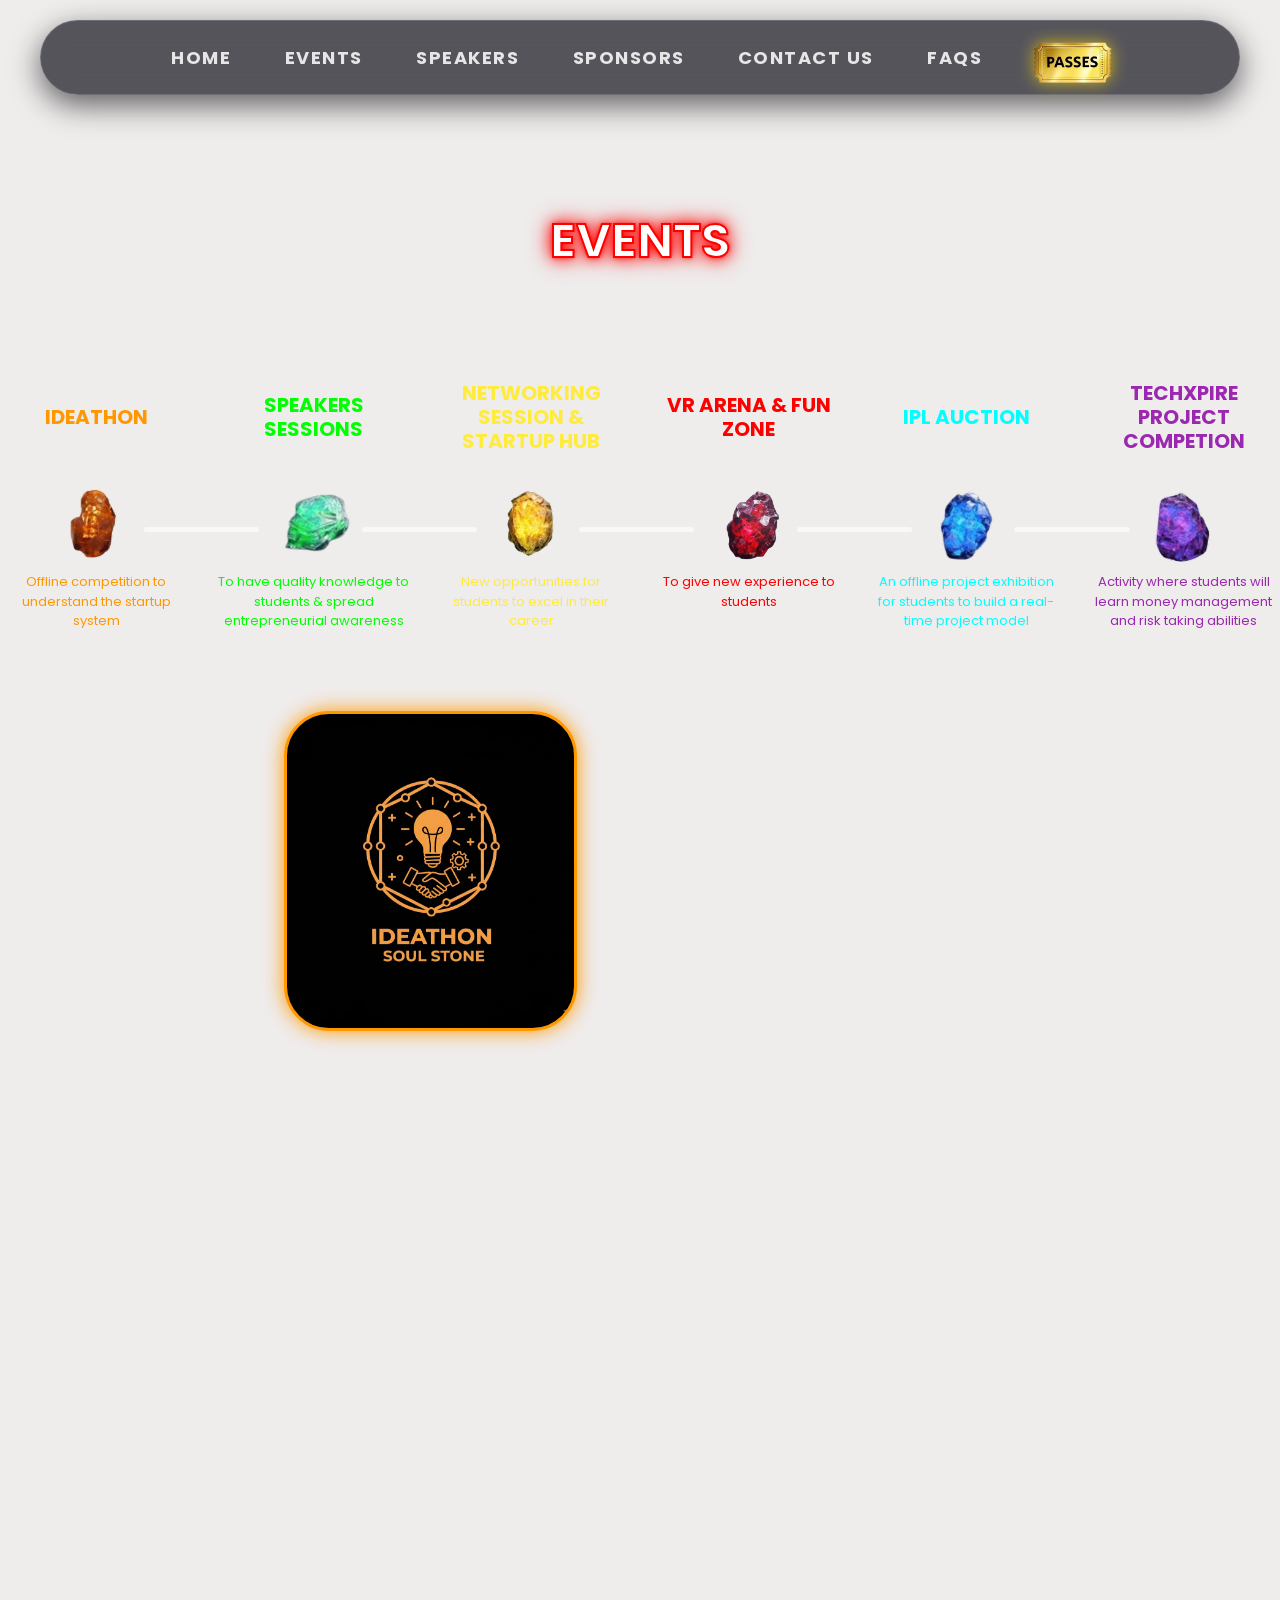
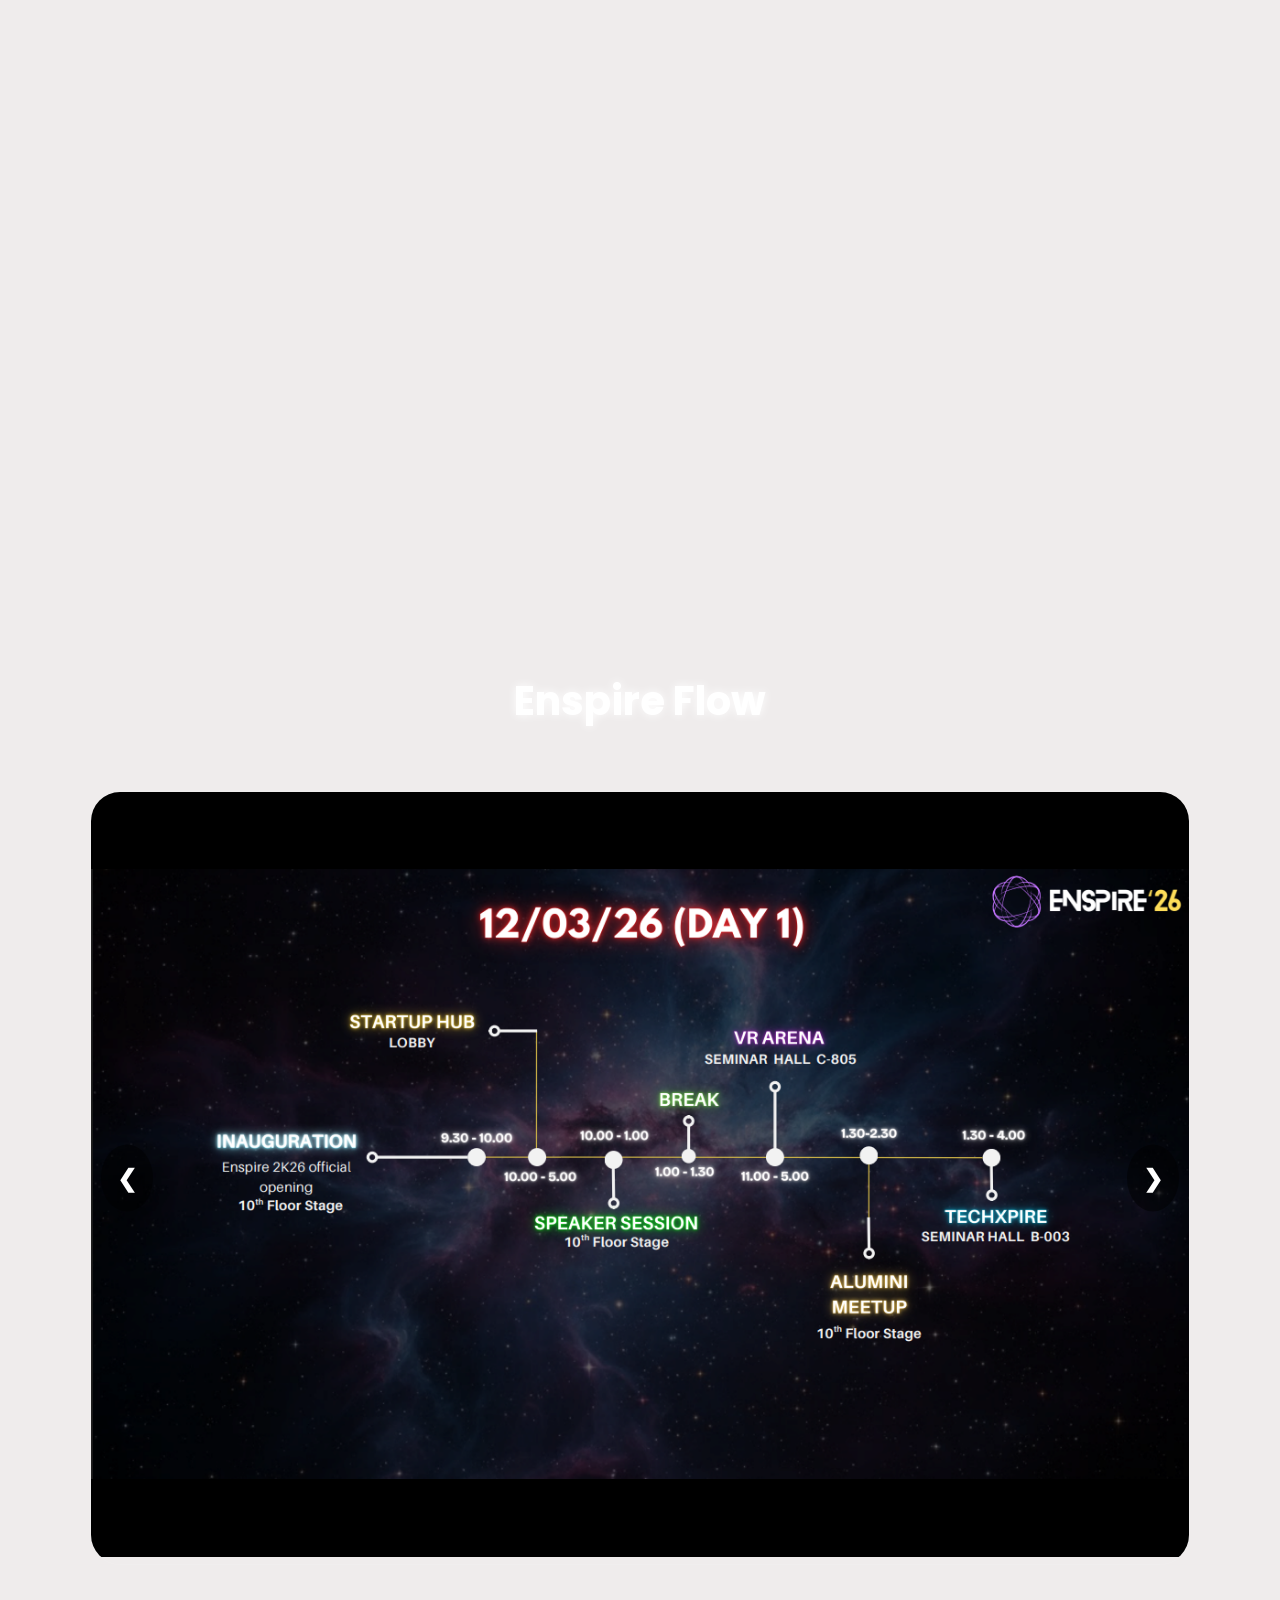
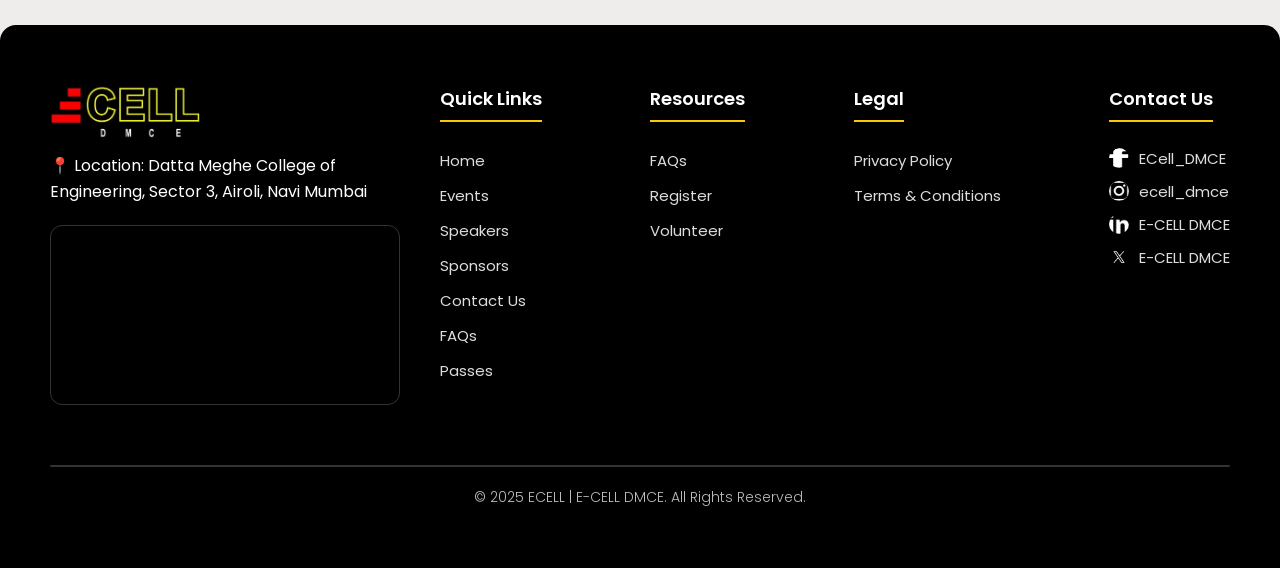
==== commit fd60e088: "added google form link" ====
--- a/HTML/events.html
+++ b/HTML/events.html
@@ -158,7 +158,7 @@
             <h3>STARTUP HUB</h3>
             <p>New opportunities for students to excel in their career.</p>
             <div class="button-group">
-              <a href="registration.html"><button class="btn-flip register">Register</button></a>
+              <a href="https://forms.gle/6RTk8ER1guXNASxcA" target="_blank"><button class="btn-flip register">Register</button></a>
             </div>
           </div>
         </div>
--- a/CSS/events.css
+++ b/CSS/events.css
@@ -30,7 +30,7 @@
     align-items: center;
     justify-content: center;
     padding: 0 30px;
-    position: fixed;
+    position: relative;
     top: 20px;
     left: 50%;
     transform: translateX(-50%);
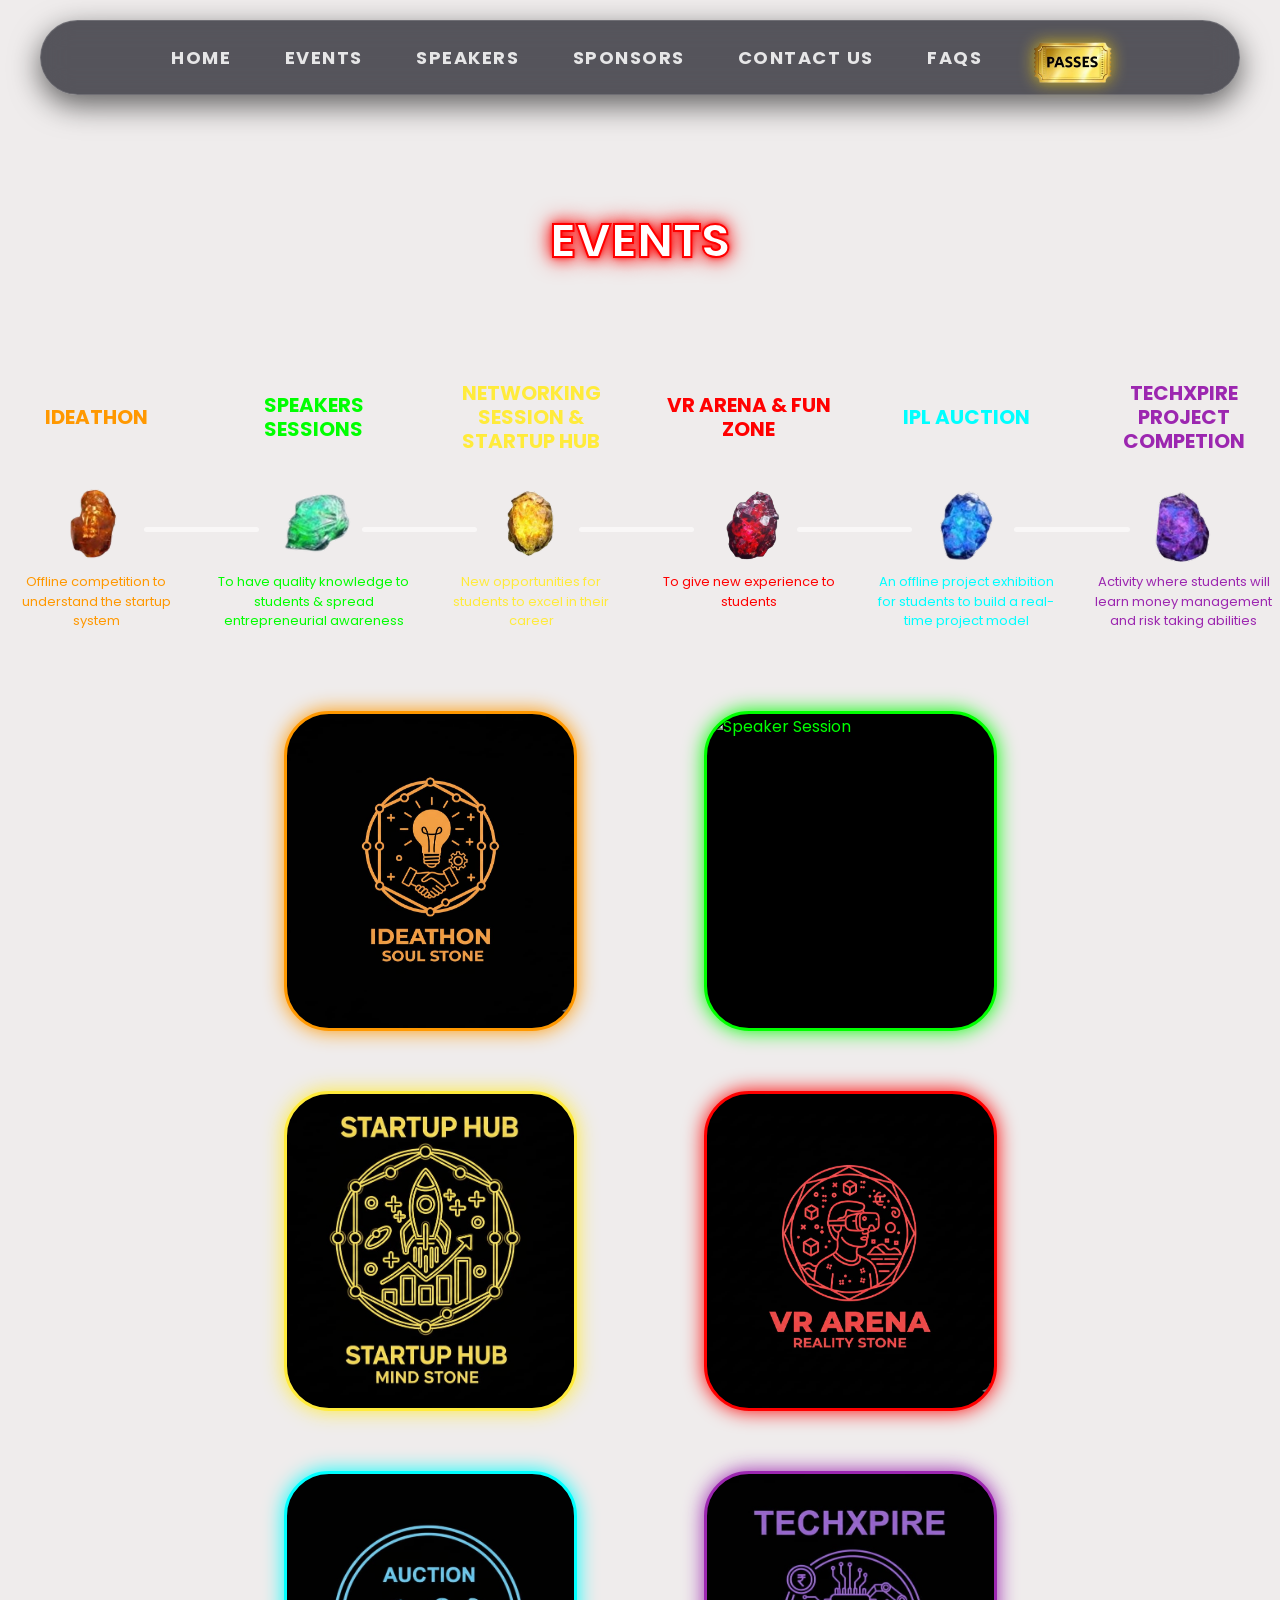
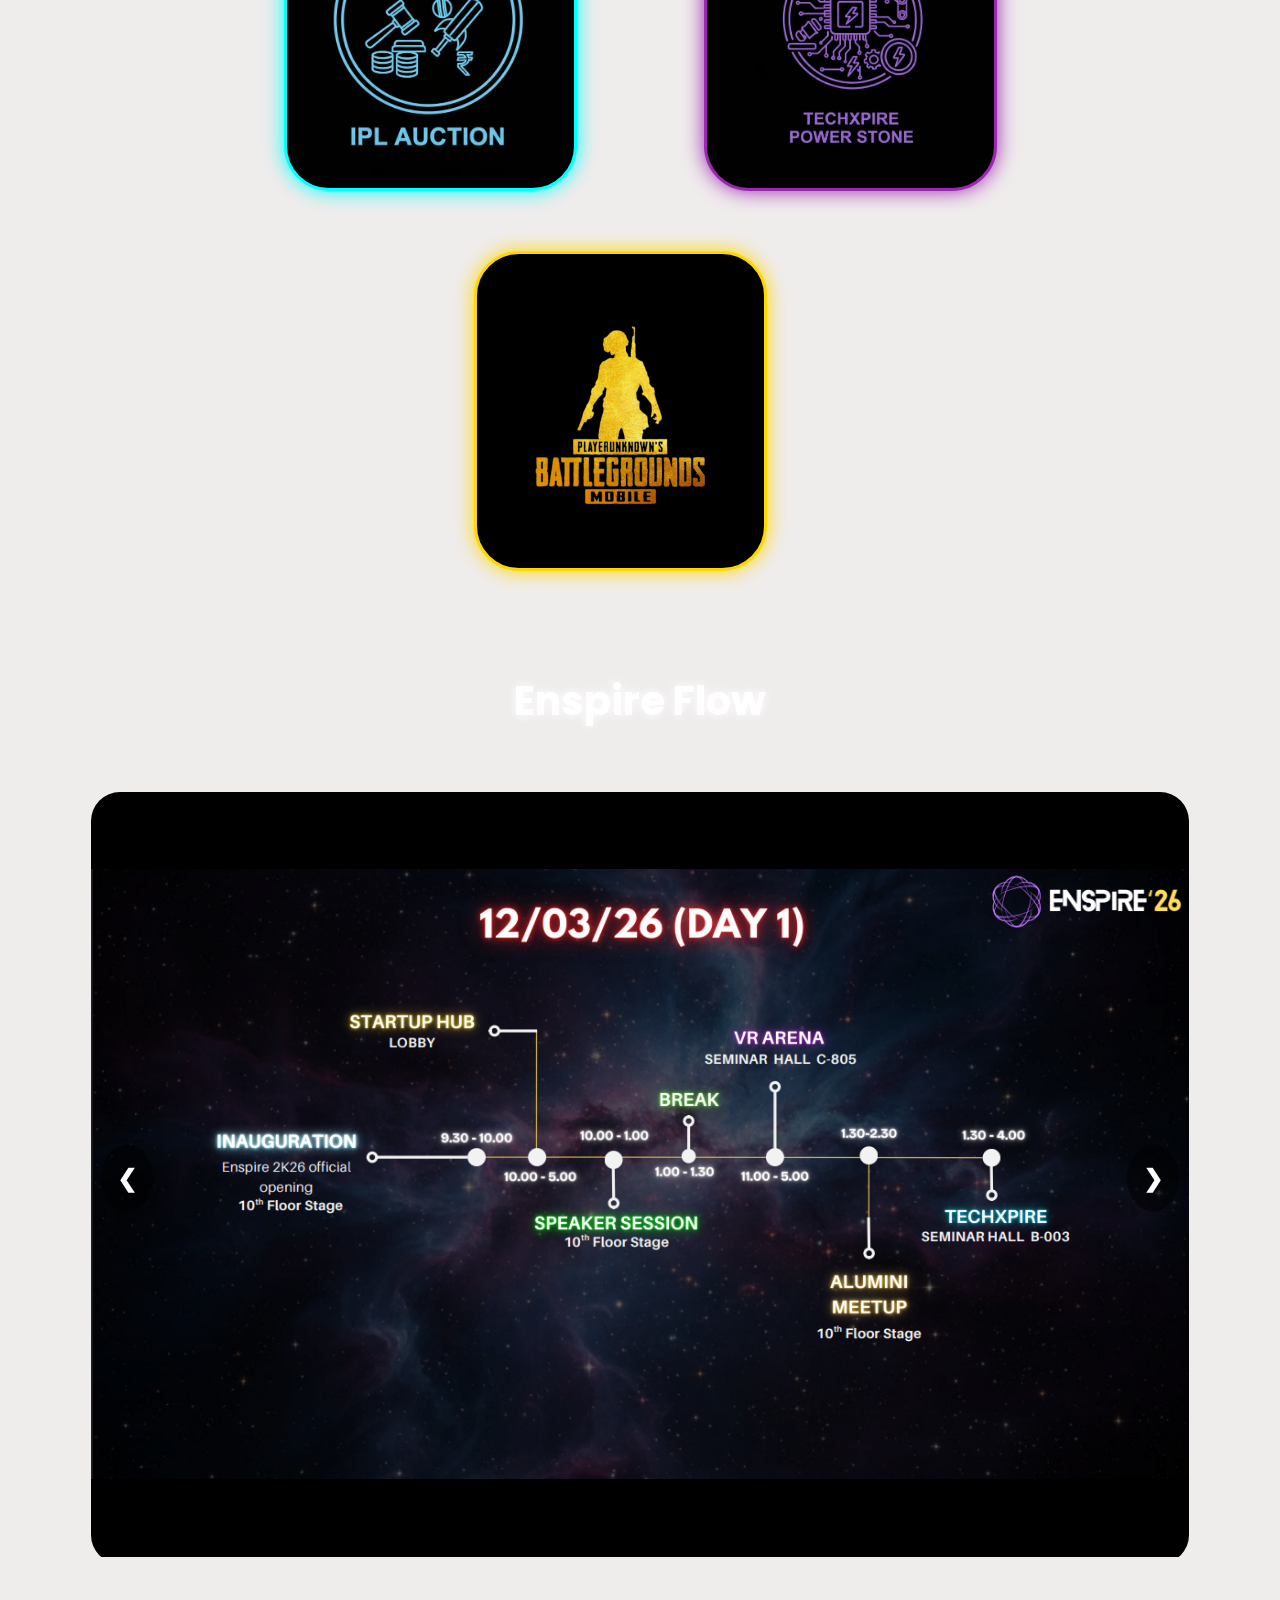
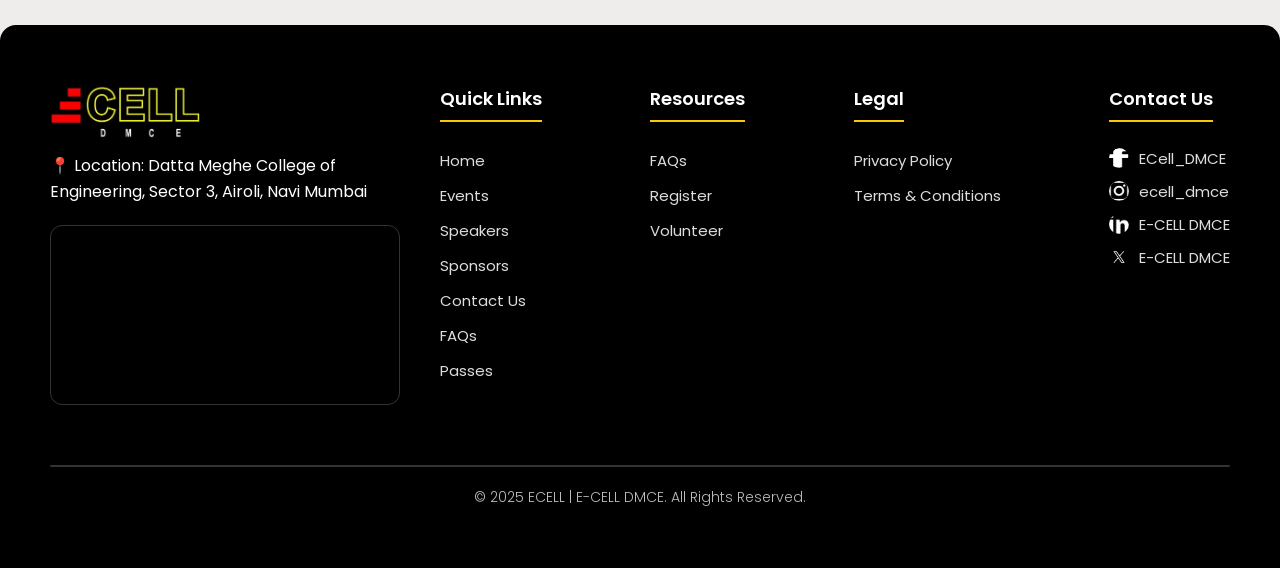
==== commit 8e5c718f: "replaced tedx to talkx" ====
--- a/HTML/events.html
+++ b/HTML/events.html
@@ -137,7 +137,7 @@
       <div class="card speaker">
         <div class="card-inner">
           <div class="card-front">
-            <img src="../Images/events/tedx.jpeg" alt="Speaker Session">
+            <img src="../Images/events/talkx.png" alt="Speaker Session">
           </div>
           <div class="card-back">
             <h3>SPEAKER SESSIONS</h3>
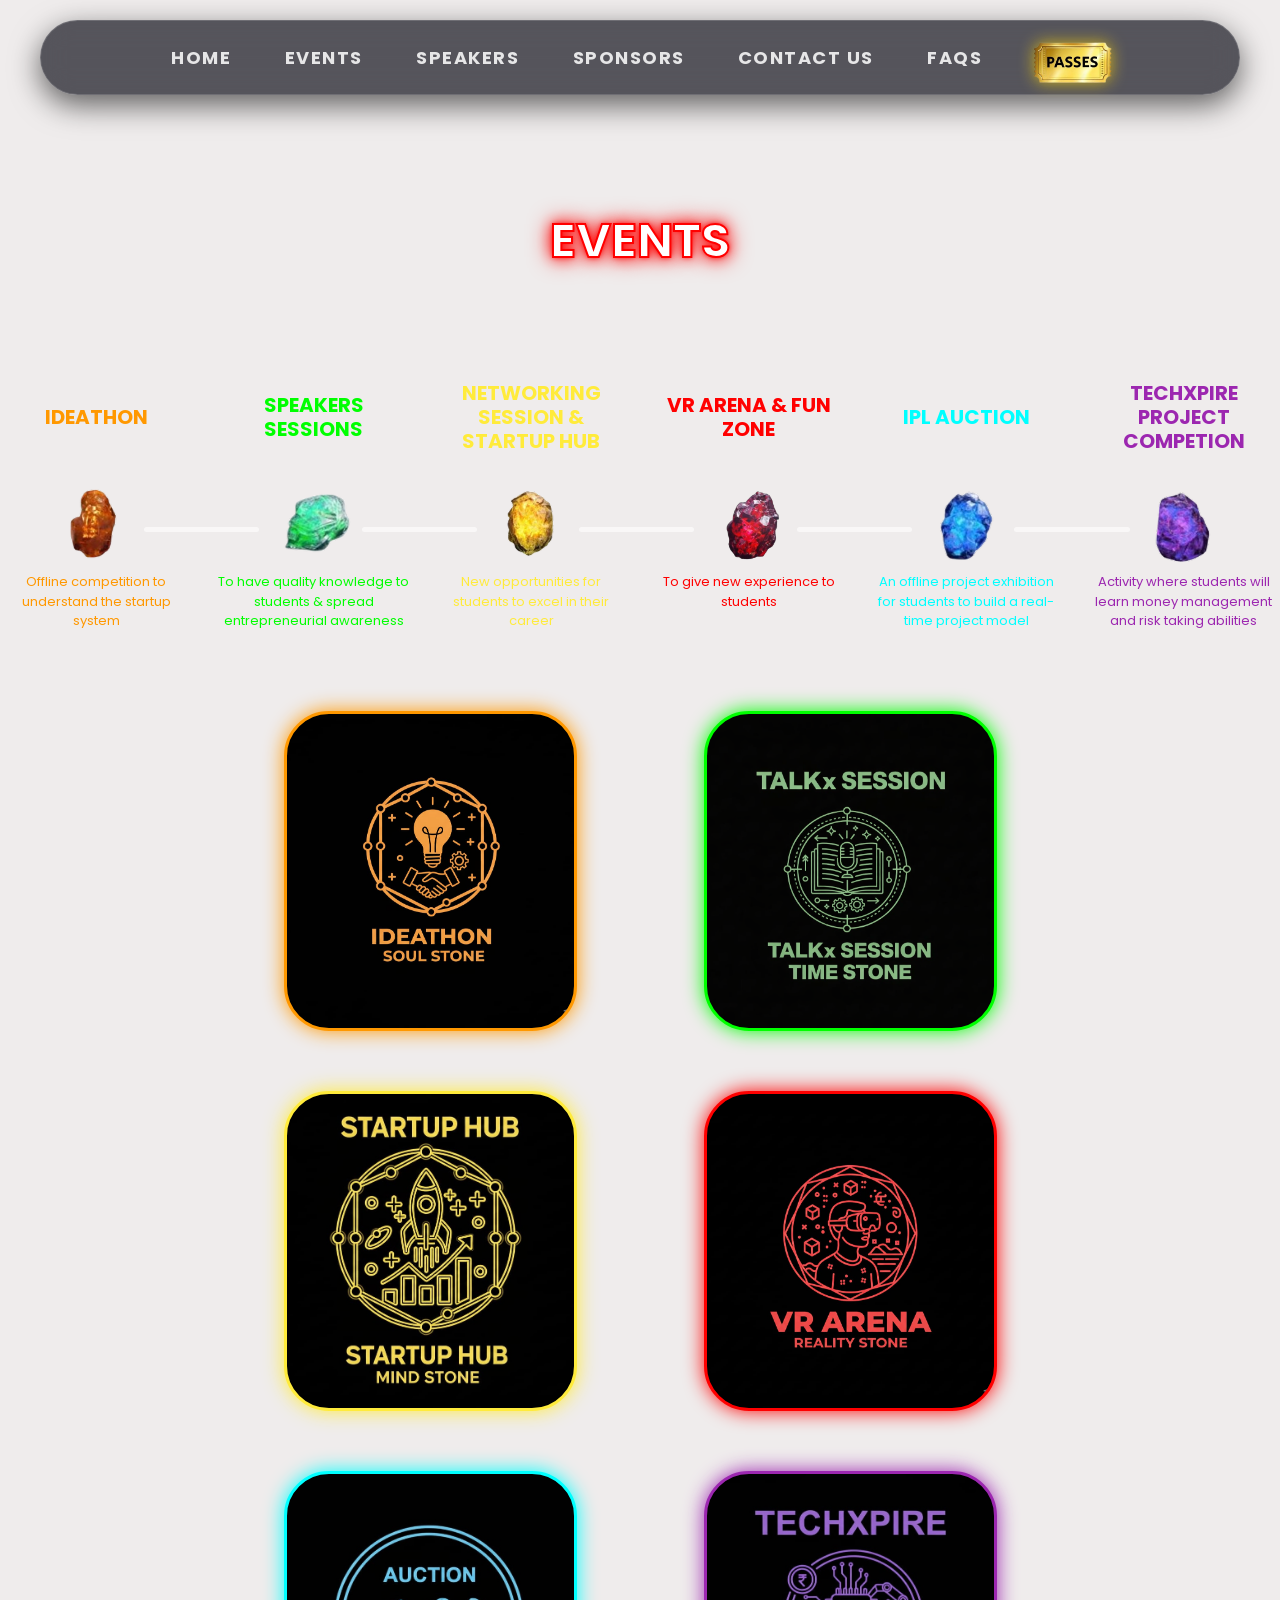
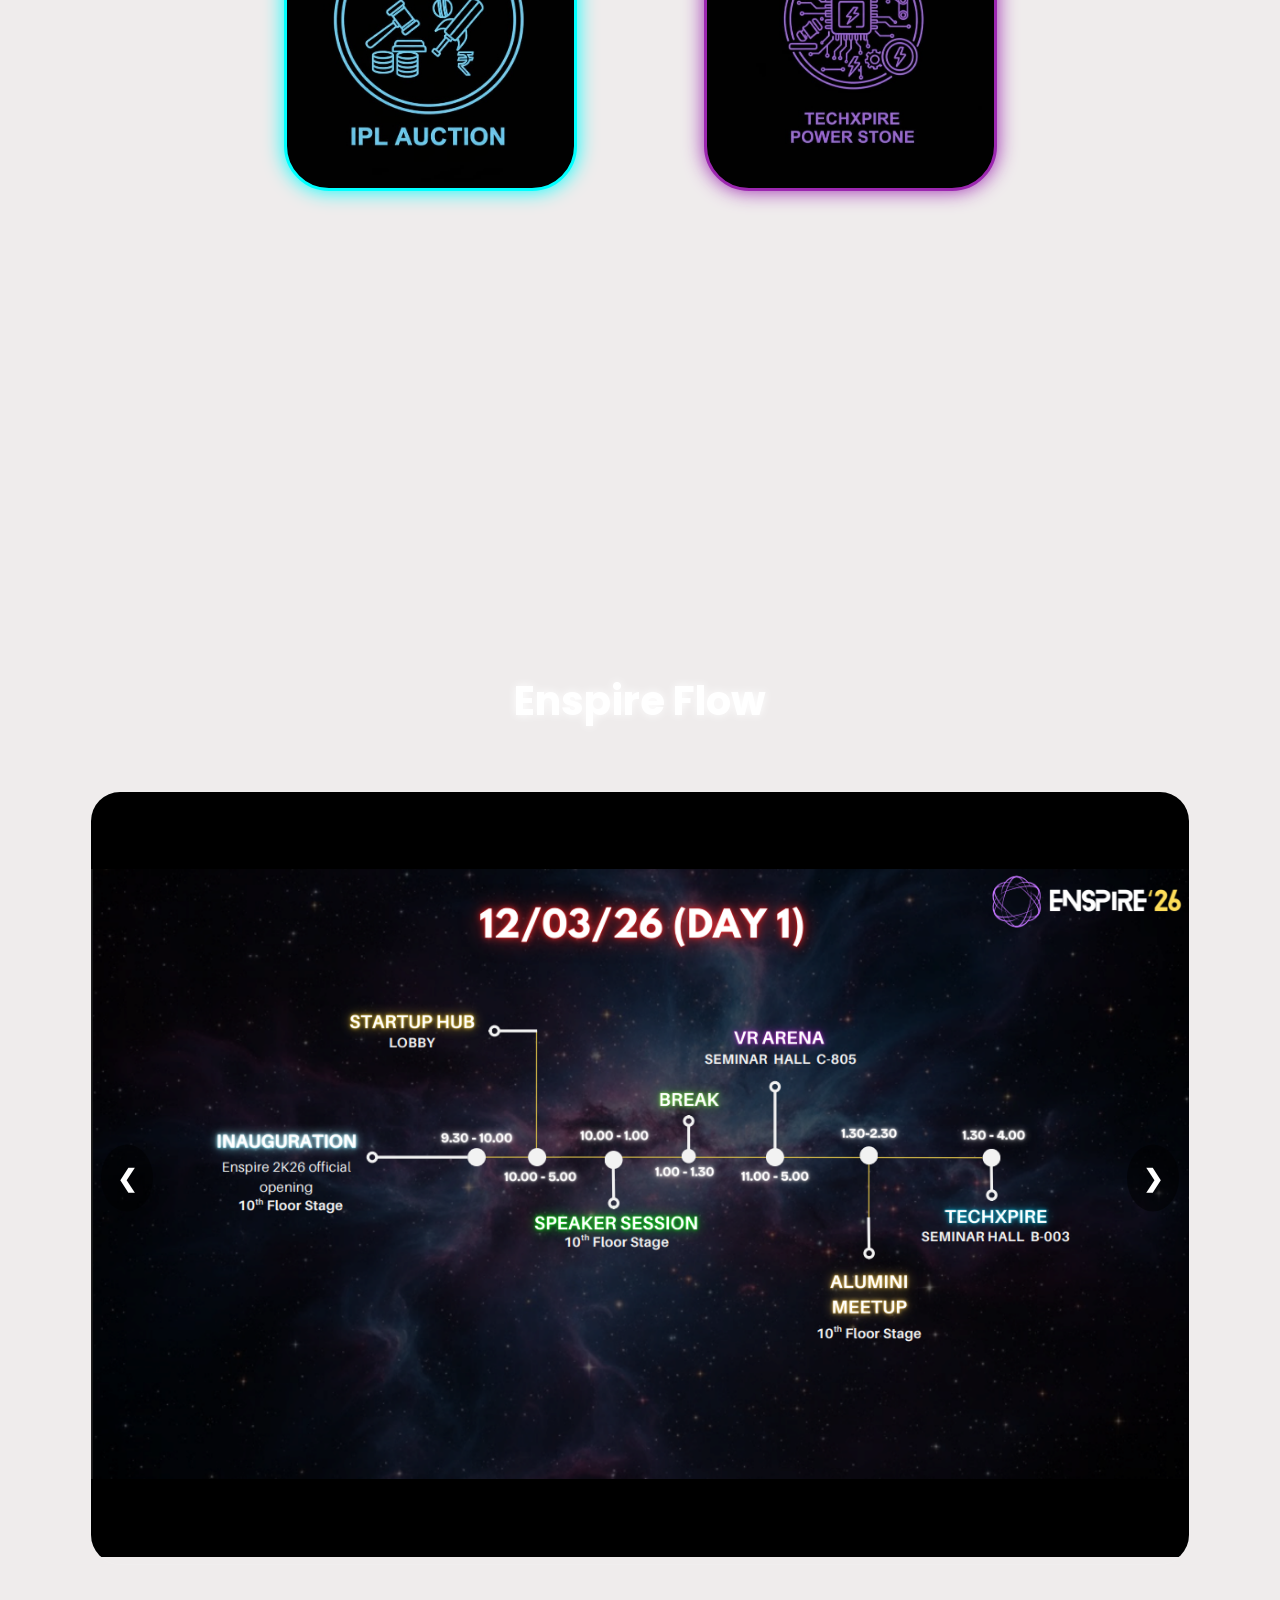
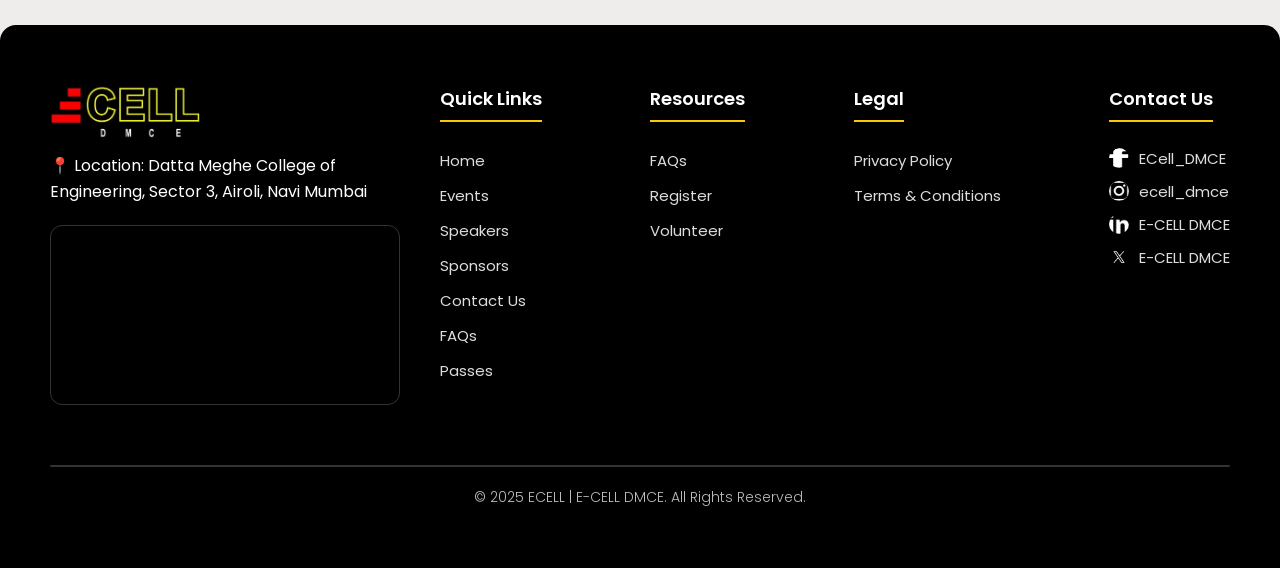
==== commit 29a32df1: "added standup card" ====
--- a/HTML/events.html
+++ b/HTML/events.html
@@ -28,15 +28,15 @@
 
 
     <div class="nav-brand">Enspire'26</div>
-   <button class="hamburger" id="hamburger">
-        <div class="menu-pill">
-            <span class="menu-text">Menu</span>
-            <div class="hamburger-bars">
-                <span class="bar"></span>
-                <span class="bar"></span>
-                <span class="bar"></span>
-            </div>
-        </div>
+    <button class="hamburger" id="hamburger">
+      <div class="menu-pill">
+        <span class="menu-text">Menu</span>
+        <div class="hamburger-bars">
+          <span class="bar"></span>
+          <span class="bar"></span>
+          <span class="bar"></span>
+        </div>
+      </div>
     </button>
 
     <nav id="nav-menu">
@@ -127,8 +127,8 @@
             <h3>IDEATHON</h3>
             <p>Offline Competition to understand the startup system</p>
             <div class="button-group">
-              <a href="https://forms.gle/4JCN764U8C6wmGiWA" target="_blank"><button
-                  class="btn-flip register ideathon-btn">Register</button></a>
+              <button class="btn-flip register qr-register-btn ideathon-btn"
+                data-qr-src="../Images/QRcode/ideathon.jpeg">Register</button>
             </div>
           </div>
         </div>
@@ -143,6 +143,7 @@
             <h3>SPEAKER SESSIONS</h3>
             <p>Spread entrepreneurial awareness with industry experts.</p>
             <div class="button-group">
+               <button class="btn-flip register qr-register-btn startup-btn" data-qr-src="../Images/QRcode/talkx.jpeg">Register</button>
               <a href="passes.html"><button class="btn-flip passes">Passes</button></a>
             </div>
           </div>
@@ -158,7 +159,10 @@
             <h3>STARTUP HUB</h3>
             <p>New opportunities for students to excel in their career.</p>
             <div class="button-group">
-              <a href="https://forms.gle/6RTk8ER1guXNASxcA" target="_blank"><button class="btn-flip register">Register</button></a>
+              <!-- <a href="https://forms.gle/6RTk8ER1guXNASxcA" target="_blank"><button
+                  class="btn-flip register">Register</button></a> -->
+              <button class="btn-flip register qr-register-btn startup-btn"
+                data-qr-src="../Images/QRcode/startuphub.jpeg">Register</button>
             </div>
           </div>
         </div>
@@ -173,8 +177,10 @@
             <h3>VR ARENA</h3>
             <p>Dive into a new world with a high-end VR experience.</p>
             <div class="button-group">
-              <a href="https://forms.gle/GXGM4YAqfNaCRRbQ7" target="_blank"><button
-                  class="btn-flip register vr-btn">Register</button></a>
+              <!-- <a href="https://forms.gle/GXGM4YAqfNaCRRbQ7" target="_blank"><button
+                  class="btn-flip register vr-btn">Register</button></a> -->
+              <button class="btn-flip register qr-register-btn vr-btn"
+                data-qr-src="../Images/QRcode/vr_arena.jpeg">Register</button>
               <a href="passes.html"><button class="btn-flip passes">Passes</button></a>
             </div>
           </div>
@@ -190,8 +196,10 @@
             <h3>IPL AUCTION</h3>
             <p>Learn money management and risk-taking abilities.</p>
             <div class="button-group">
-              <a href="https://forms.gle/QRQMhSUNcmRaBPhu6" target="_blank"><button
-                  class="btn-flip register auction-btn">Register</button></a>
+              <!-- <a href="https://forms.gle/QRQMhSUNcmRaBPhu6" target="_blank"><button
+                  class="btn-flip register auction-btn">Register</button></a> -->
+              <button class="btn-flip register qr-register-btn auction-btn"
+                data-qr-src="../Images/QRcode/iplauction.jpeg">Register</button>
               <a href="passes.html"><button class="btn-flip passes">Passes</button></a>
             </div>
           </div>
@@ -207,14 +215,38 @@
             <h3>TECHXPIRE</h3>
             <p>Offline project exhibition to build real-time models.</p>
             <div class="button-group">
-              <a href="https://forms.gle/EWMMch3LLrb9C3EH8" target="_blank"><button
-                  class="btn-flip register tech-btn">Register</button></a>
-              <a href="passes.html"><button class="btn-flip passes">Passes</button></a>
-            </div>
-          </div>
-        </div>
-      </div>
-
+              <!-- <a href="https://forms.gle/EWMMch3LLrb9C3EH8" target="_blank">
+                <button class="btn-flip register tech-btn">Register</button>
+
+              </a> -->
+              <button class="btn-flip register qr-register-btn tech-btn"
+                data-qr-src="../Images/QRcode/techxpire.jpeg">Register</button>
+              <a href="passes.html"><button class="btn-flip passes">Passes</button></a>
+            </div>
+          </div>
+        </div>
+      </div>
+        <!-- standup comedy card  -->
+      <!-- <div class="card comedy"> 
+        <div class="card-inner">
+          <div class="card-front">
+            <img src="../Images/events/standup.jpeg" alt="Standup Comedy">
+          </div>
+          <div class="card-back">
+            <h3>STANDUP COMEDY</h3>
+            <p>Unwind and laugh with us at our Stand-Up Comedy Event!</p>
+            <div class="button-group">              
+              <a href="https://forms.gle/9Zt2n1mLh7sHj8cA6" target="_blank"><button
+                  class="btn-flip register comedy-btn">Register</button></a> -->
+              <!-- <button class="btn-flip register qr-register-btn comedy-btn"
+                data-qr-src="../Images/QRcode/standup.jpeg">Register</button>
+              <a href="passes.html"><button class="btn-flip passes">Passes</button></a>
+            </div>
+          </div>
+        </div>
+      </div>      -->
+         
+     
       <!-- golden event card -->
       <div class="card golden">
         <div class="card-inner">
@@ -225,13 +257,16 @@
             <h3>BGMI EVENT</h3>
             <p>Battle, survive, and claim the Winner Winner Chicken Dinner in BGMI!</p>
             <div class="button-group">
-              <a href="https://forms.gle/p7MFDPRRYr4kpCZD9" target="_blank"><button
-                  class="btn-flip register bgmi-btn">Register</button></a>
-            </div>
-          </div>
-        </div>
-      </div>
-
+                  <a href="https://forms.gle/p7MFDPRRYr4kpCZD9" target="_blank"><button
+                  class="btn-flip register bgmi-btn">Register</button></a> 
+               <button class="btn-flip register qr-register-btn bgmi-btn"
+                data-qr-src="../Images/QRcode/bgmi.jpeg">Register</button>
+            </div>
+          </div>
+        </div>
+      </div>
+
+       
     </section>
 
     <div>
@@ -254,77 +289,81 @@
       <a class="prev" onclick="changeSlide(-1)">&#10094;</a>
       <a class="next" onclick="changeSlide(1)">&#10095;</a>
     </div>
-  <footer>
-    <div class="footer-content">
+
+     <!-- Modal for Ideathon QR Code  -->
+    <div id="qrModal" class="modal">
+      <div class="modal-content">
+        <span class="close-modal">&times;</span>
+        <img src="../Images/events/ideathon.jpeg" alt="QR Code goes here" id="modal-qr-img">
+        <p style="margin-top: 15px; font-size: 1.2rem; color: #fff;">Download App to Register</p>
+      </div>
+    </div>
+
+    <footer>
+      <div class="footer-content">
         <div class="footer-grid">
-            <div class="footer-logo-section">
-                <img src="../Images/Logo/Ecell-logo.png" alt="E-CELL DMCE Logo">
-                <p>📍 Location: Datta Meghe College of Engineering, Sector 3, Airoli, Navi Mumbai</p>
-                
-                <div class="map-container">
-                    <iframe 
-                        width="100%" 
-                        height="200" 
-                        frameborder="0" 
-                        scrolling="no" 
-                        marginheight="0" 
-                        marginwidth="0" 
-                        src="https://maps.google.com/maps?q=Datta+Meghe+College+of+Engineering+Airoli&t=&z=15&ie=UTF8&iwloc=&output=embed">
-                    </iframe>
-                </div>
-            </div>
-
-            <div class="footer-links-section">
-                <div class="footer-column">
-                    <h3>Quick Links</h3>
-                    <a href="landing_page.html">Home</a>
-                        <a href="events.html">Events</a>
-                        <a href="speakers.html">Speakers</a>
-                        <a href="sponsors.html">Sponsors</a>
-                        <a href="contact.html">Contact Us</a>
-                        <a href="faqs.html">FAQs</a>
-                        <a href="passes.html">Passes</a>
-                </div>
-
-                <div class="footer-column">
-                    <h3>Resources</h3>
-                    <a href="#">FAQs</a>
-                    <a href="#">Register</a>
-                    <a href="#">Volunteer</a>
-                </div>
-
-                <div class="footer-column">
-                    <h3>Legal</h3>
-                    <a href="#">Privacy Policy</a>
-                    <a href="#">Terms & Conditions</a>
-                </div>
-
-               <div class="footer-column social-links">
-                            <h3>Contact Us</h3>
-                            <div class="social-item">
-                                <img src="../Images/Icons/facebook.png" alt="Facebook">
-                                <a href="https://www.facebook.com/ecelldmce/" target="_blank">ECell_DMCE</a>
-                            </div>
-                            <div class="social-item">
-                                <img src="../Images/Icons/insta.png" alt="Instagram">
-                                <a href="https://www.instagram.com/ecell_dmce?igsh=MWx0Y254dnFvZThrMA==" target="_blank">ecell_dmce</a>
-                            </div>
-                            <div class="social-item">
-                                <img src="../Images/Icons/linkdin.png" alt="LinkedIn">
-                                <a href="https://www.linkedin.com/company/e-cell-dmce/" target="_blank">E-CELL DMCE</a>
-                            </div>
-                            <div class="social-item">
-                                <img src="../Images/Icons/twitter.png" alt="Twitter">
-                                <a href="https://x.com/Ecell_DMCE?t=gVBEpW_3KJ-k_l489b9SNg&s=08" target="_blank">E-CELL DMCE</a>
-                            </div>
-                        </div>
-                    </div>
-                </div>
-        
+          <div class="footer-logo-section">
+            <img src="../Images/Logo/Ecell-logo.png" alt="E-CELL DMCE Logo">
+            <p>📍 Location: Datta Meghe College of Engineering, Sector 3, Airoli, Navi Mumbai</p>
+
+            <div class="map-container">
+              <iframe width="100%" height="200" frameborder="0" scrolling="no" marginheight="0" marginwidth="0"
+                src="https://maps.google.com/maps?q=Datta+Meghe+College+of+Engineering+Airoli&t=&z=15&ie=UTF8&iwloc=&output=embed">
+              </iframe>
+            </div>
+          </div>
+
+          <div class="footer-links-section">
+            <div class="footer-column">
+              <h3>Quick Links</h3>
+              <a href="landing_page.html">Home</a>
+              <a href="events.html">Events</a>
+              <a href="speakers.html">Speakers</a>
+              <a href="sponsors.html">Sponsors</a>
+              <a href="contact.html">Contact Us</a>
+              <a href="faqs.html">FAQs</a>
+              <a href="passes.html">Passes</a>
+            </div>
+
+            <div class="footer-column">
+              <h3>Resources</h3>
+              <a href="#">FAQs</a>
+              <a href="#">Register</a>
+              <a href="#">Volunteer</a>
+            </div>
+
+            <div class="footer-column">
+              <h3>Legal</h3>
+              <a href="#">Privacy Policy</a>
+              <a href="#">Terms & Conditions</a>
+            </div>
+
+            <div class="footer-column social-links">
+              <h3>Contact Us</h3>
+              <div class="social-item">
+                <img src="../Images/Icons/facebook.png" alt="Facebook">
+                <a href="https://www.facebook.com/ecelldmce/" target="_blank">ECell_DMCE</a>
+              </div>
+              <div class="social-item">
+                <img src="../Images/Icons/insta.png" alt="Instagram">
+                <a href="https://www.instagram.com/ecell_dmce?igsh=MWx0Y254dnFvZThrMA==" target="_blank">ecell_dmce</a>
+              </div>
+              <div class="social-item">
+                <img src="../Images/Icons/linkdin.png" alt="LinkedIn">
+                <a href="https://www.linkedin.com/company/e-cell-dmce/" target="_blank">E-CELL DMCE</a>
+              </div>
+              <div class="social-item">
+                <img src="../Images/Icons/twitter.png" alt="Twitter">
+                <a href="https://x.com/Ecell_DMCE?t=gVBEpW_3KJ-k_l489b9SNg&s=08" target="_blank">E-CELL DMCE</a>
+              </div>
+            </div>
+          </div>
+        </div>
+
         <div class="footer-divider"></div>
         <p class="copyright">© 2025 ECELL | E-CELL DMCE. All Rights Reserved.</p>
-    </div>
-</footer>
+      </div>
+    </footer>
     <script src="../JS/events.js"></script>
 
   </main>
--- a/CSS/events.css
+++ b/CSS/events.css
@@ -30,7 +30,7 @@
     align-items: center;
     justify-content: center;
     padding: 0 30px;
-    position: relative;
+    position: relative !important;
     top: 20px;
     left: 50%;
     transform: translateX(-50%);
@@ -796,6 +796,7 @@
   .menu-text {
     white-space: nowrap !important;
     font-size: 14px !important;
+    color: white;
     display: inline-block !important;
   }
 
@@ -1268,4 +1269,56 @@
         text-align: center !important;
     }
 }
+}
+
+/* ==============================
+   MODAL STYLES
+   ============================== */
+.modal {
+    display: none; 
+    position: fixed; 
+    z-index: 2000; 
+    left: 0;
+    top: 0;
+    width: 100%; 
+    height: 100%; 
+    overflow: auto; 
+    background-color: rgba(0,0,0,0.8); 
+}
+
+.modal-content {
+    background-color: #111;
+    margin: 15% auto; 
+    padding: 20px;
+    border: 2px solid #ff9800;
+    border-radius: 15px;
+    width: 80%;
+    max-width: 400px;
+    text-align: center;
+    position: relative;
+    box-shadow: 0 0 20px #ff9800;
+}
+
+.close-modal {
+    color: #fff;
+    position: absolute;
+    top: 10px;
+    right: 20px;
+    font-size: 28px;
+    font-weight: bold;
+    cursor: pointer;
+}
+
+.close-modal:hover,
+.close-modal:focus {
+    color: #ff9800;
+    text-decoration: none;
+    cursor: pointer;
+}
+
+#modal-qr-img {
+    width: 100%;
+    height: auto;
+    border-radius: 10px;
+    margin-top: 15px;
 }
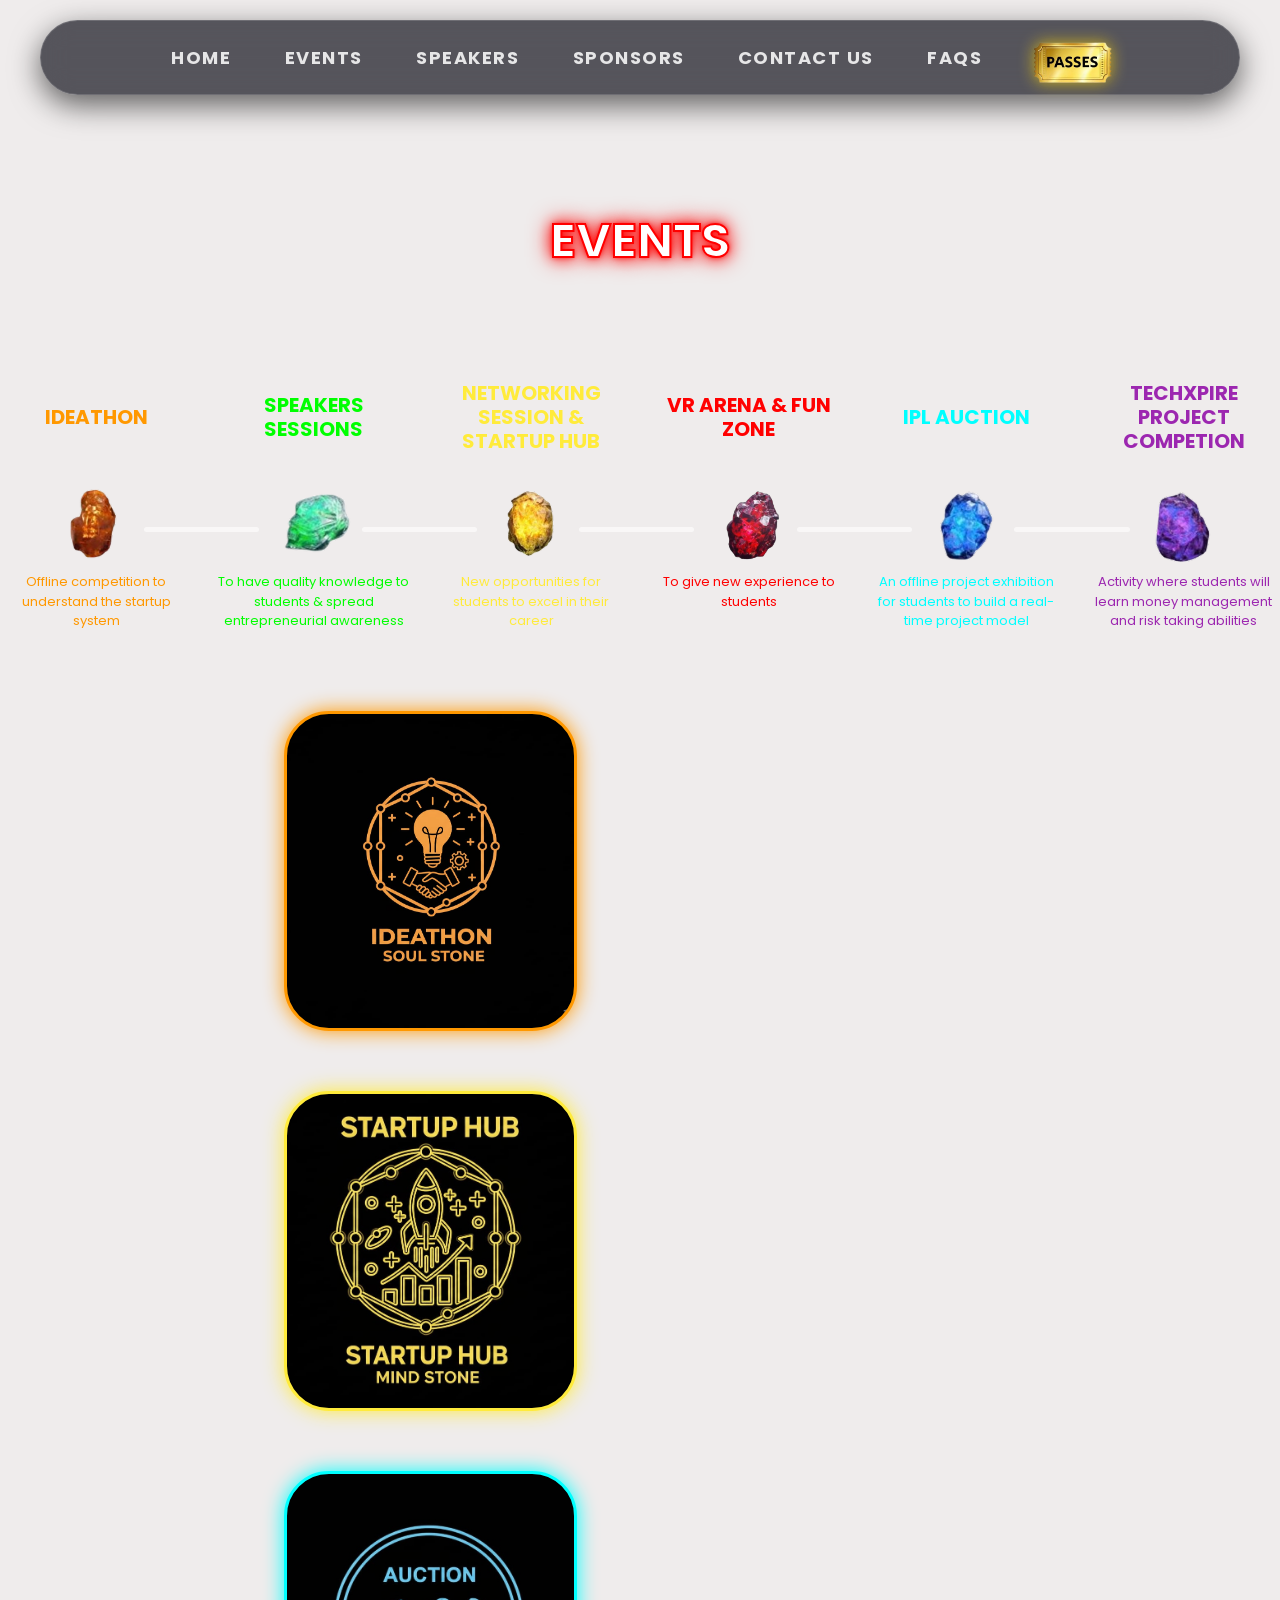
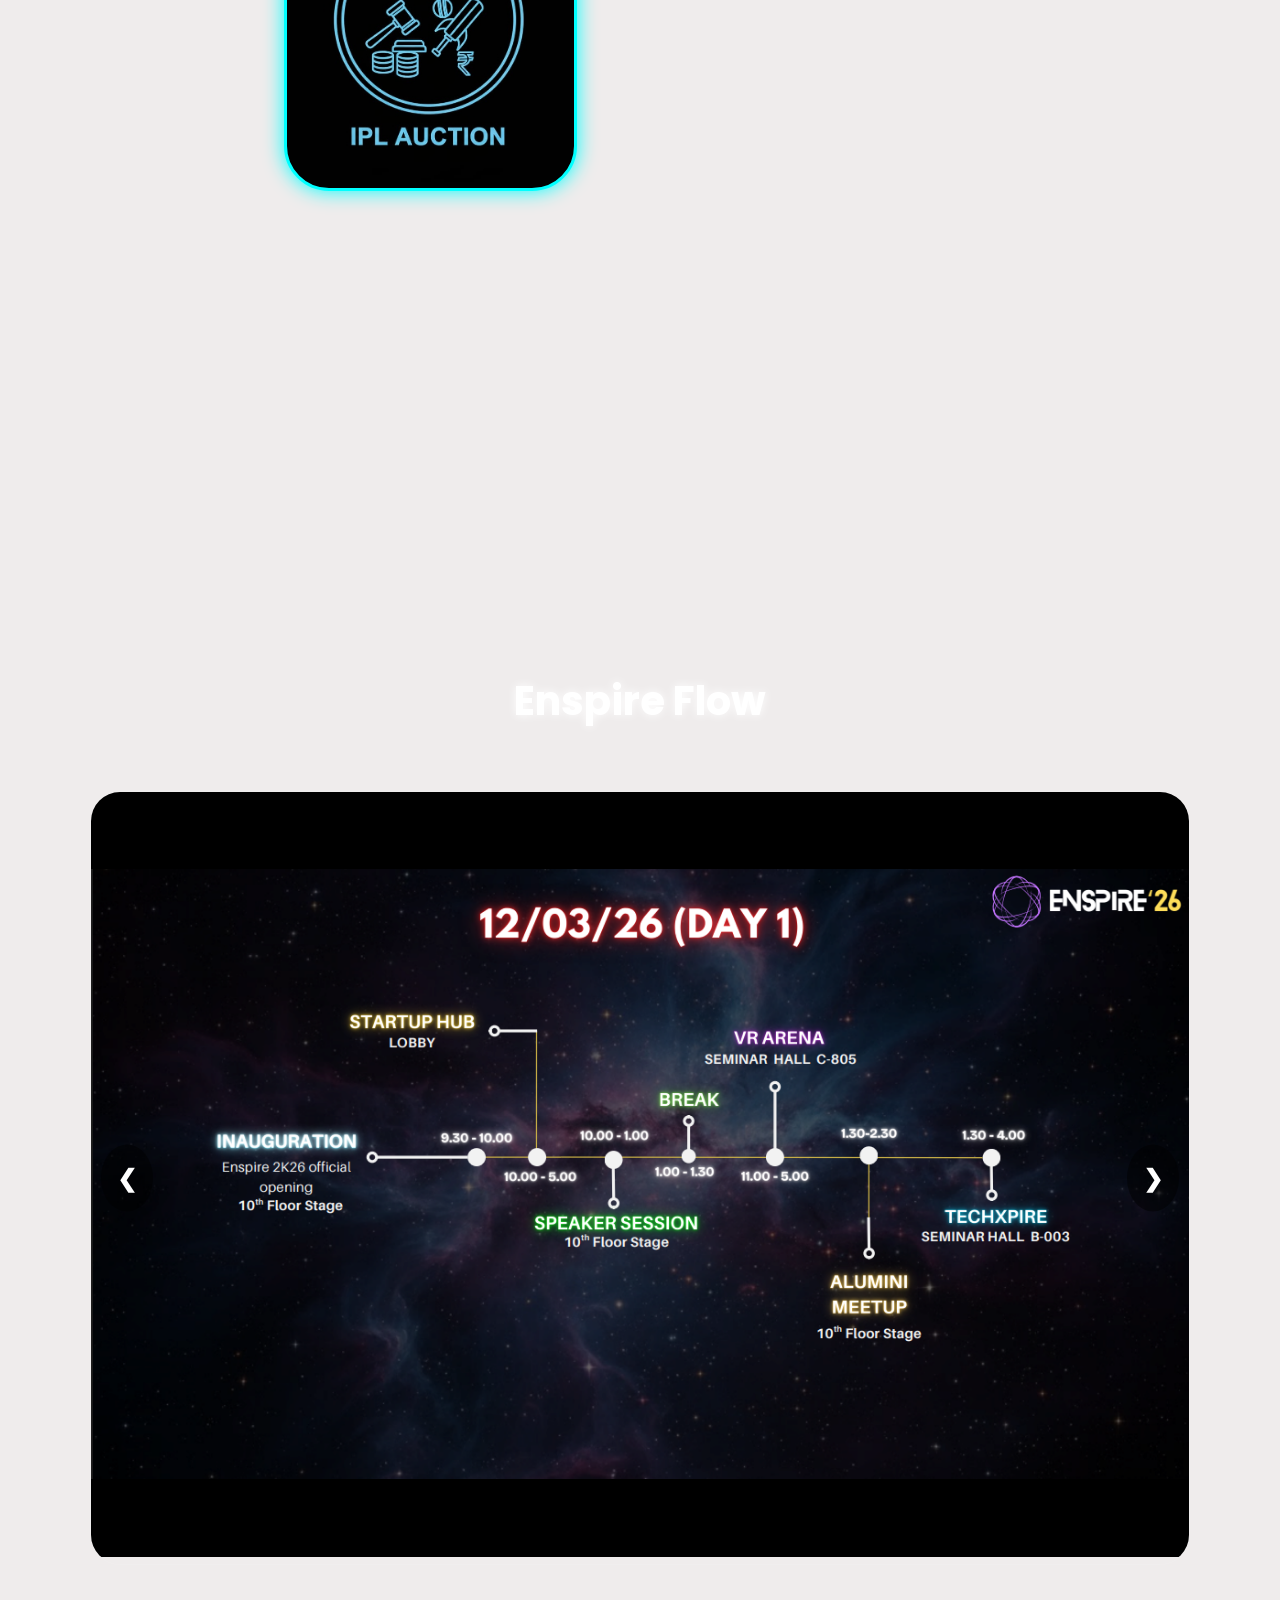
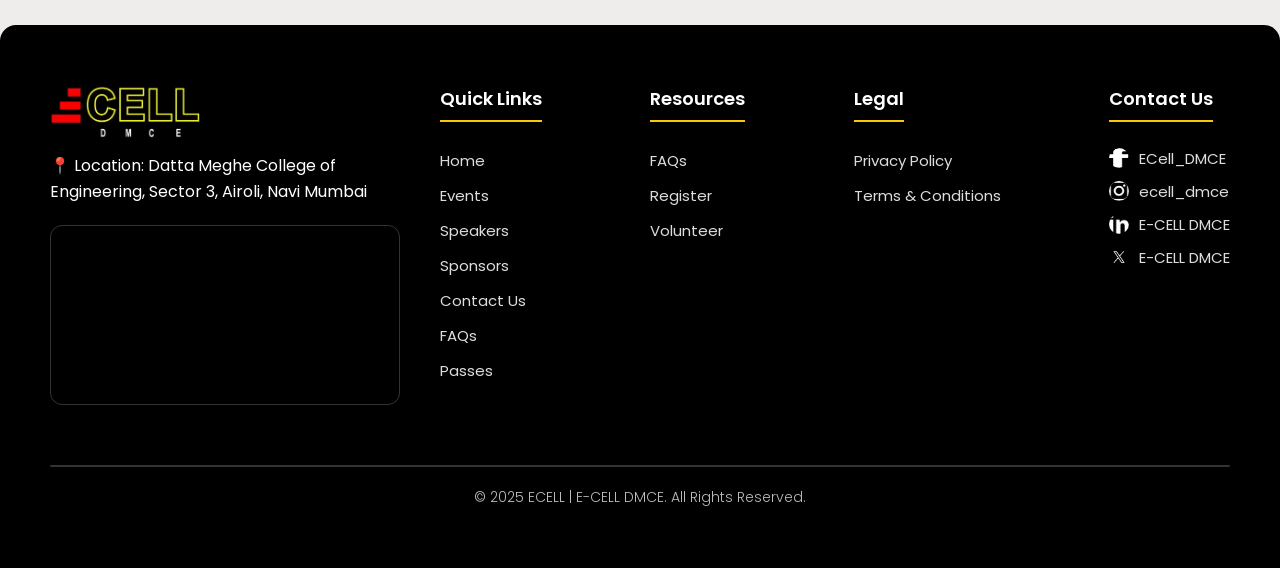
==== commit ef046c67: "added standup comedy to event page" ====
--- a/HTML/events.html
+++ b/HTML/events.html
@@ -225,29 +225,8 @@
             </div>
           </div>
         </div>
-      </div>
-        <!-- standup comedy card  -->
-      <!-- <div class="card comedy"> 
-        <div class="card-inner">
-          <div class="card-front">
-            <img src="../Images/events/standup.jpeg" alt="Standup Comedy">
-          </div>
-          <div class="card-back">
-            <h3>STANDUP COMEDY</h3>
-            <p>Unwind and laugh with us at our Stand-Up Comedy Event!</p>
-            <div class="button-group">              
-              <a href="https://forms.gle/9Zt2n1mLh7sHj8cA6" target="_blank"><button
-                  class="btn-flip register comedy-btn">Register</button></a> -->
-              <!-- <button class="btn-flip register qr-register-btn comedy-btn"
-                data-qr-src="../Images/QRcode/standup.jpeg">Register</button>
-              <a href="passes.html"><button class="btn-flip passes">Passes</button></a>
-            </div>
-          </div>
-        </div>
-      </div>      -->
-         
-     
-      <!-- golden event card -->
+      </div>    
+         <!-- golden event card -->
       <div class="card golden">
         <div class="card-inner">
           <div class="card-front">
@@ -266,6 +245,24 @@
         </div>
       </div>
 
+      <div class="card comedy"> 
+        <div class="card-inner">
+          <div class="card-front">
+            <img src="../Images/Event page/Standup.jpeg" alt="Standup Comedy">
+          </div>
+          <div class="card-back">
+            <h3>STANDUP COMEDY</h3>
+            <p>Unwind and laugh with us at our Stand-Up Comedy Event!</p>
+            <div class="button-group">              
+              <!--<a href="https://forms.gle/9Zt2n1mLh7sHj8cA6" target="_blank"><button
+                  class="btn-flip register comedy-btn">Register</button></a>-->
+              <button class="btn-flip register qr-register-btn comedy-btn"
+                data-qr-src="../Images/QRcode/standup.jpeg">Register</button>
+              <a href="passes.html"><button class="btn-flip passes">Passes</button></a>
+            </div>
+          </div>
+        </div>
+      </div> 
        
     </section>
 
--- a/CSS/events.css
+++ b/CSS/events.css
@@ -349,14 +349,14 @@
     margin: 0 auto;
 }
 
-/* golden card should sit centered under the two-column grid */
+/* golden card should sit centered under the two-column grid 
 .card.golden {
-    /* span both columns */
+   /* span both columns 
     grid-column: 1 / -1;
     justify-self: center;
-    /* nudge slightly left so it's visually between the two cards above */
+    /* nudge slightly left so it's visually between the two cards above 
     transform: translateX(-20px);
-}
+} */
 
 .card:hover .card-inner {
     transform: rotateY(180deg);
@@ -616,6 +616,11 @@
 /* golden theme */
 .golden {
     --event-color: #FFD700;
+    color: var(--event-color);
+}
+
+.comedy {
+ --event-color: #ff0090e1;
     color: var(--event-color);
 }
 
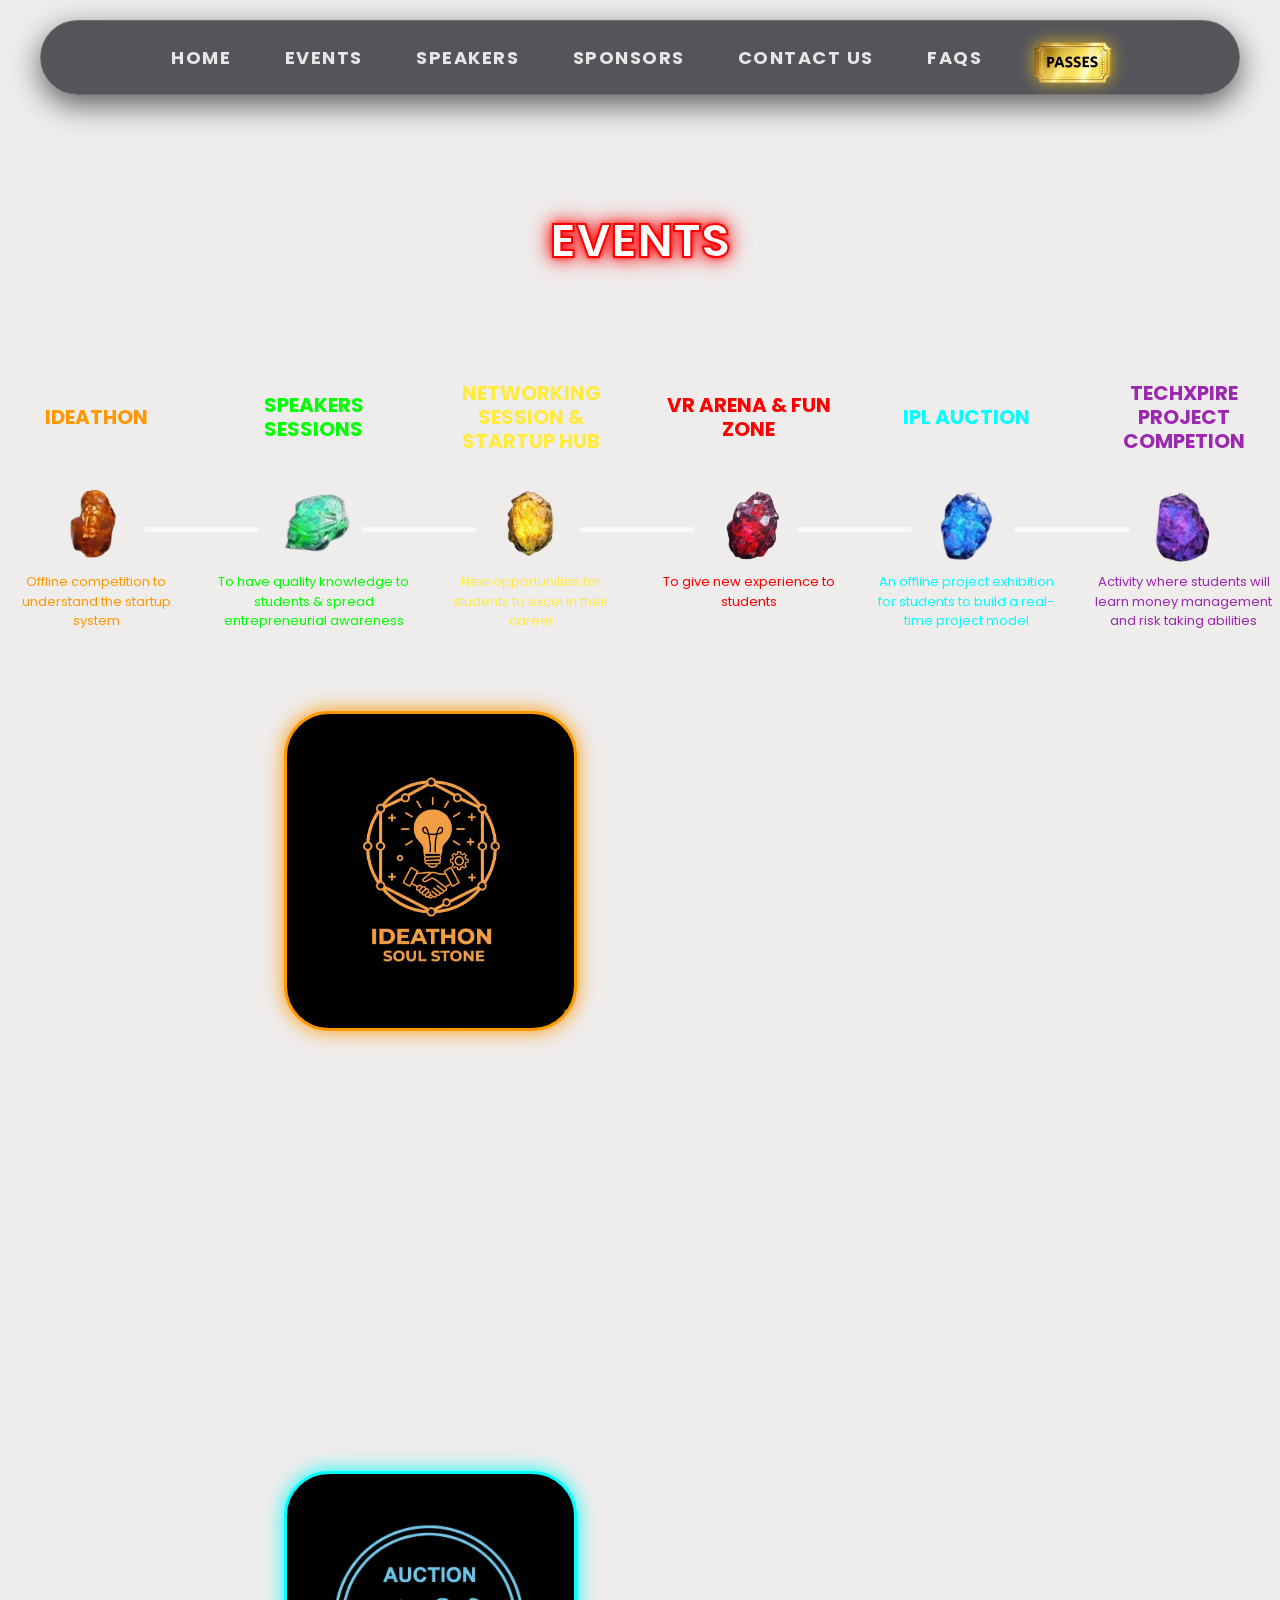
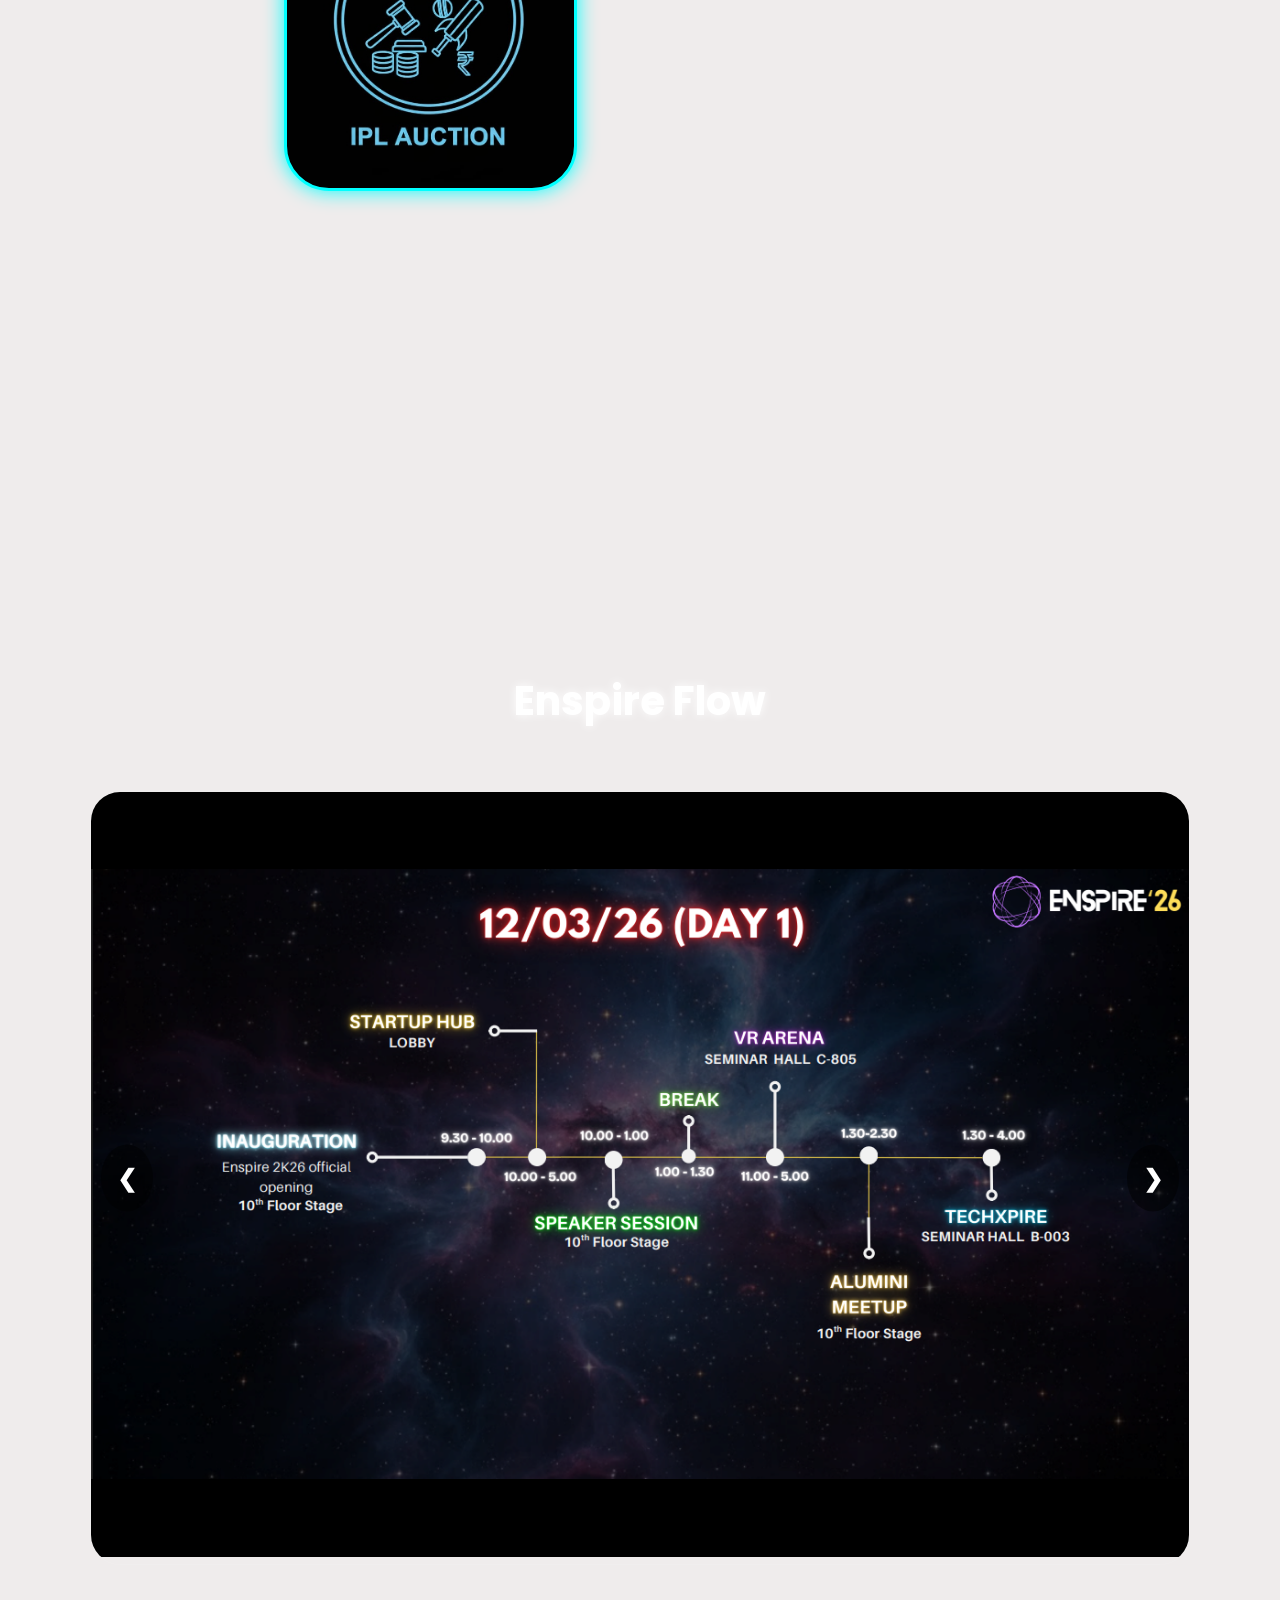
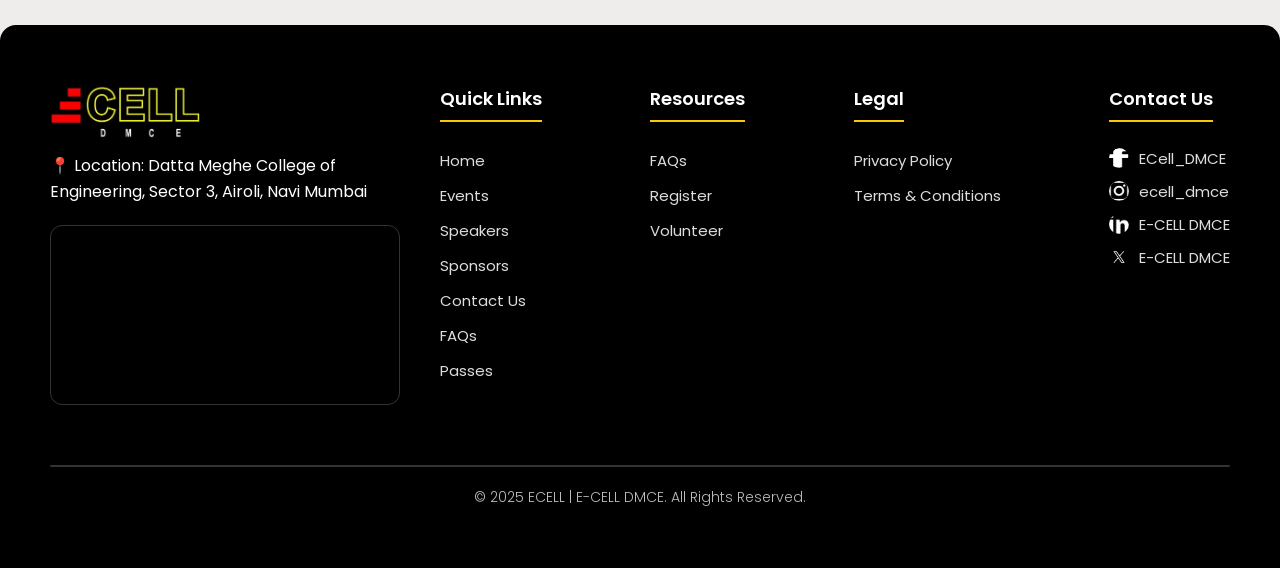
==== commit 7270939b: "added google form url" ====
--- a/HTML/events.html
+++ b/HTML/events.html
@@ -128,7 +128,8 @@
             <p>Offline Competition to understand the startup system</p>
             <div class="button-group">
               <button class="btn-flip register qr-register-btn ideathon-btn"
-                data-qr-src="../Images/QRcode/ideathon.jpeg">Register</button>
+                data-qr-src="../Images/QRcode/ideathon.jpeg"
+                data-form-url="https://forms.gle/4JCN764U8C6wmGiWA">Register</button>
             </div>
           </div>
         </div>
@@ -143,7 +144,8 @@
             <h3>SPEAKER SESSIONS</h3>
             <p>Spread entrepreneurial awareness with industry experts.</p>
             <div class="button-group">
-               <button class="btn-flip register qr-register-btn startup-btn" data-qr-src="../Images/QRcode/talkx.jpeg">Register</button>
+              <button class="btn-flip register qr-register-btn startup-btn"
+                data-qr-src="../Images/QRcode/talkx.jpeg">Register</button>
               <a href="passes.html"><button class="btn-flip passes">Passes</button></a>
             </div>
           </div>
@@ -162,7 +164,8 @@
               <!-- <a href="https://forms.gle/6RTk8ER1guXNASxcA" target="_blank"><button
                   class="btn-flip register">Register</button></a> -->
               <button class="btn-flip register qr-register-btn startup-btn"
-                data-qr-src="../Images/QRcode/startuphub.jpeg">Register</button>
+                data-qr-src="../Images/QRcode/startuphub.jpeg"
+                data-form-url="https://forms.gle/6RTk8ER1guXNASxcA">Register</button>
             </div>
           </div>
         </div>
@@ -179,8 +182,8 @@
             <div class="button-group">
               <!-- <a href="https://forms.gle/GXGM4YAqfNaCRRbQ7" target="_blank"><button
                   class="btn-flip register vr-btn">Register</button></a> -->
-              <button class="btn-flip register qr-register-btn vr-btn"
-                data-qr-src="../Images/QRcode/vr_arena.jpeg">Register</button>
+              <button class="btn-flip register qr-register-btn vr-btn" data-qr-src="../Images/QRcode/vr_arena.jpeg"
+                data-form-url=" https://forms.gle/GXGM4YAqfNaCRRbQ7">Register</button>
               <a href="passes.html"><button class="btn-flip passes">Passes</button></a>
             </div>
           </div>
@@ -199,7 +202,8 @@
               <!-- <a href="https://forms.gle/QRQMhSUNcmRaBPhu6" target="_blank"><button
                   class="btn-flip register auction-btn">Register</button></a> -->
               <button class="btn-flip register qr-register-btn auction-btn"
-                data-qr-src="../Images/QRcode/iplauction.jpeg">Register</button>
+                data-qr-src="../Images/QRcode/iplauction.jpeg"
+                data-form-url="https://forms.gle/QRQMhSUNcmRaBPhu6">Register</button>
               <a href="passes.html"><button class="btn-flip passes">Passes</button></a>
             </div>
           </div>
@@ -219,14 +223,14 @@
                 <button class="btn-flip register tech-btn">Register</button>
 
               </a> -->
-              <button class="btn-flip register qr-register-btn tech-btn"
-                data-qr-src="../Images/QRcode/techxpire.jpeg">Register</button>
-              <a href="passes.html"><button class="btn-flip passes">Passes</button></a>
-            </div>
-          </div>
-        </div>
-      </div>    
-         <!-- golden event card -->
+              <button class="btn-flip register qr-register-btn tech-btn" data-qr-src="../Images/QRcode/techxpire.jpeg"
+                data-form-url="https://forms.gle/EWMMch3LLrb9C3EH8">Register</button>
+              <a href="passes.html"><button class="btn-flip passes">Passes</button></a>
+            </div>
+          </div>
+        </div>
+      </div>
+      <!-- golden event card -->
       <div class="card golden">
         <div class="card-inner">
           <div class="card-front">
@@ -236,16 +240,16 @@
             <h3>BGMI EVENT</h3>
             <p>Battle, survive, and claim the Winner Winner Chicken Dinner in BGMI!</p>
             <div class="button-group">
-                  <a href="https://forms.gle/p7MFDPRRYr4kpCZD9" target="_blank"><button
-                  class="btn-flip register bgmi-btn">Register</button></a> 
-               <button class="btn-flip register qr-register-btn bgmi-btn"
-                data-qr-src="../Images/QRcode/bgmi.jpeg">Register</button>
-            </div>
-          </div>
-        </div>
-      </div>
-
-      <div class="card comedy"> 
+              <a href="https://forms.gle/p7MFDPRRYr4kpCZD9" target="_blank"><button
+                  class="btn-flip register bgmi-btn">Register</button></a>
+              <button class="btn-flip register qr-register-btn bgmi-btn" data-qr-src="../Images/QRcode/bgmi.jpeg"
+                data-form-url="https://forms.gle/p7MFDPRRYr4kpCZD9">Register</button>
+            </div>
+          </div>
+        </div>
+      </div>
+
+      <div class="card comedy">
         <div class="card-inner">
           <div class="card-front">
             <img src="../Images/Event page/Standup.jpeg" alt="Standup Comedy">
@@ -253,7 +257,7 @@
           <div class="card-back">
             <h3>STANDUP COMEDY</h3>
             <p>Unwind and laugh with us at our Stand-Up Comedy Event!</p>
-            <div class="button-group">              
+            <div class="button-group">
               <!--<a href="https://forms.gle/9Zt2n1mLh7sHj8cA6" target="_blank"><button
                   class="btn-flip register comedy-btn">Register</button></a>-->
               <button class="btn-flip register qr-register-btn comedy-btn"
@@ -262,8 +266,8 @@
             </div>
           </div>
         </div>
-      </div> 
-       
+      </div>
+
     </section>
 
     <div>
@@ -287,12 +291,15 @@
       <a class="next" onclick="changeSlide(1)">&#10095;</a>
     </div>
 
-     <!-- Modal for Ideathon QR Code  -->
+    <!-- Modal for Ideathon QR Code  -->
     <div id="qrModal" class="modal">
       <div class="modal-content">
         <span class="close-modal">&times;</span>
         <img src="../Images/events/ideathon.jpeg" alt="QR Code goes here" id="modal-qr-img">
-        <p style="margin-top: 15px; font-size: 1.2rem; color: #fff;">Download App to Register</p>
+        <p style="margin-top: 15px; font-size: 1.2rem; color: #fff;">Download App to Register <br><br> OR</p>
+        <a id="modal-form-link" href="#" target="_blank"
+          style="margin-top: 10px; display: inline-block; font-size: 1.1rem; color: #00ffcc; text-decoration: underline;">Register
+          via Google Form</a>
       </div>
     </div>
 
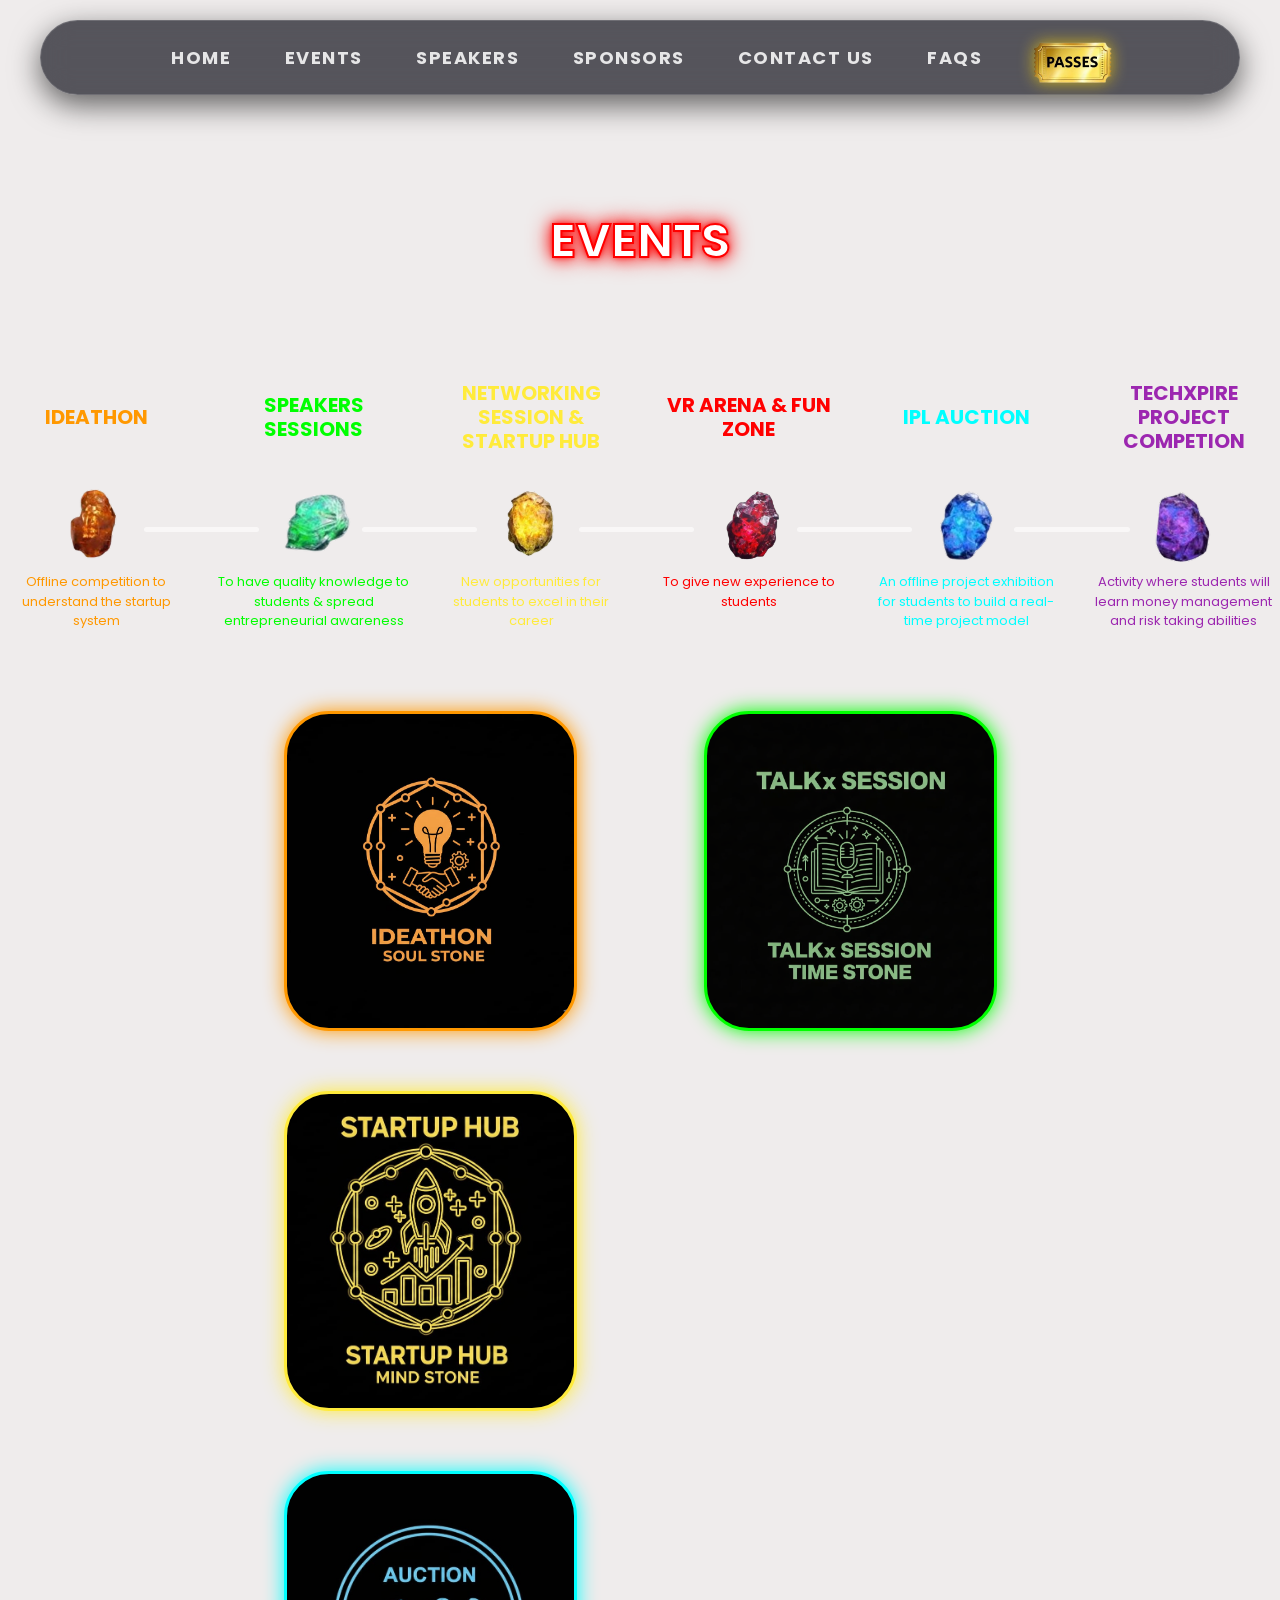
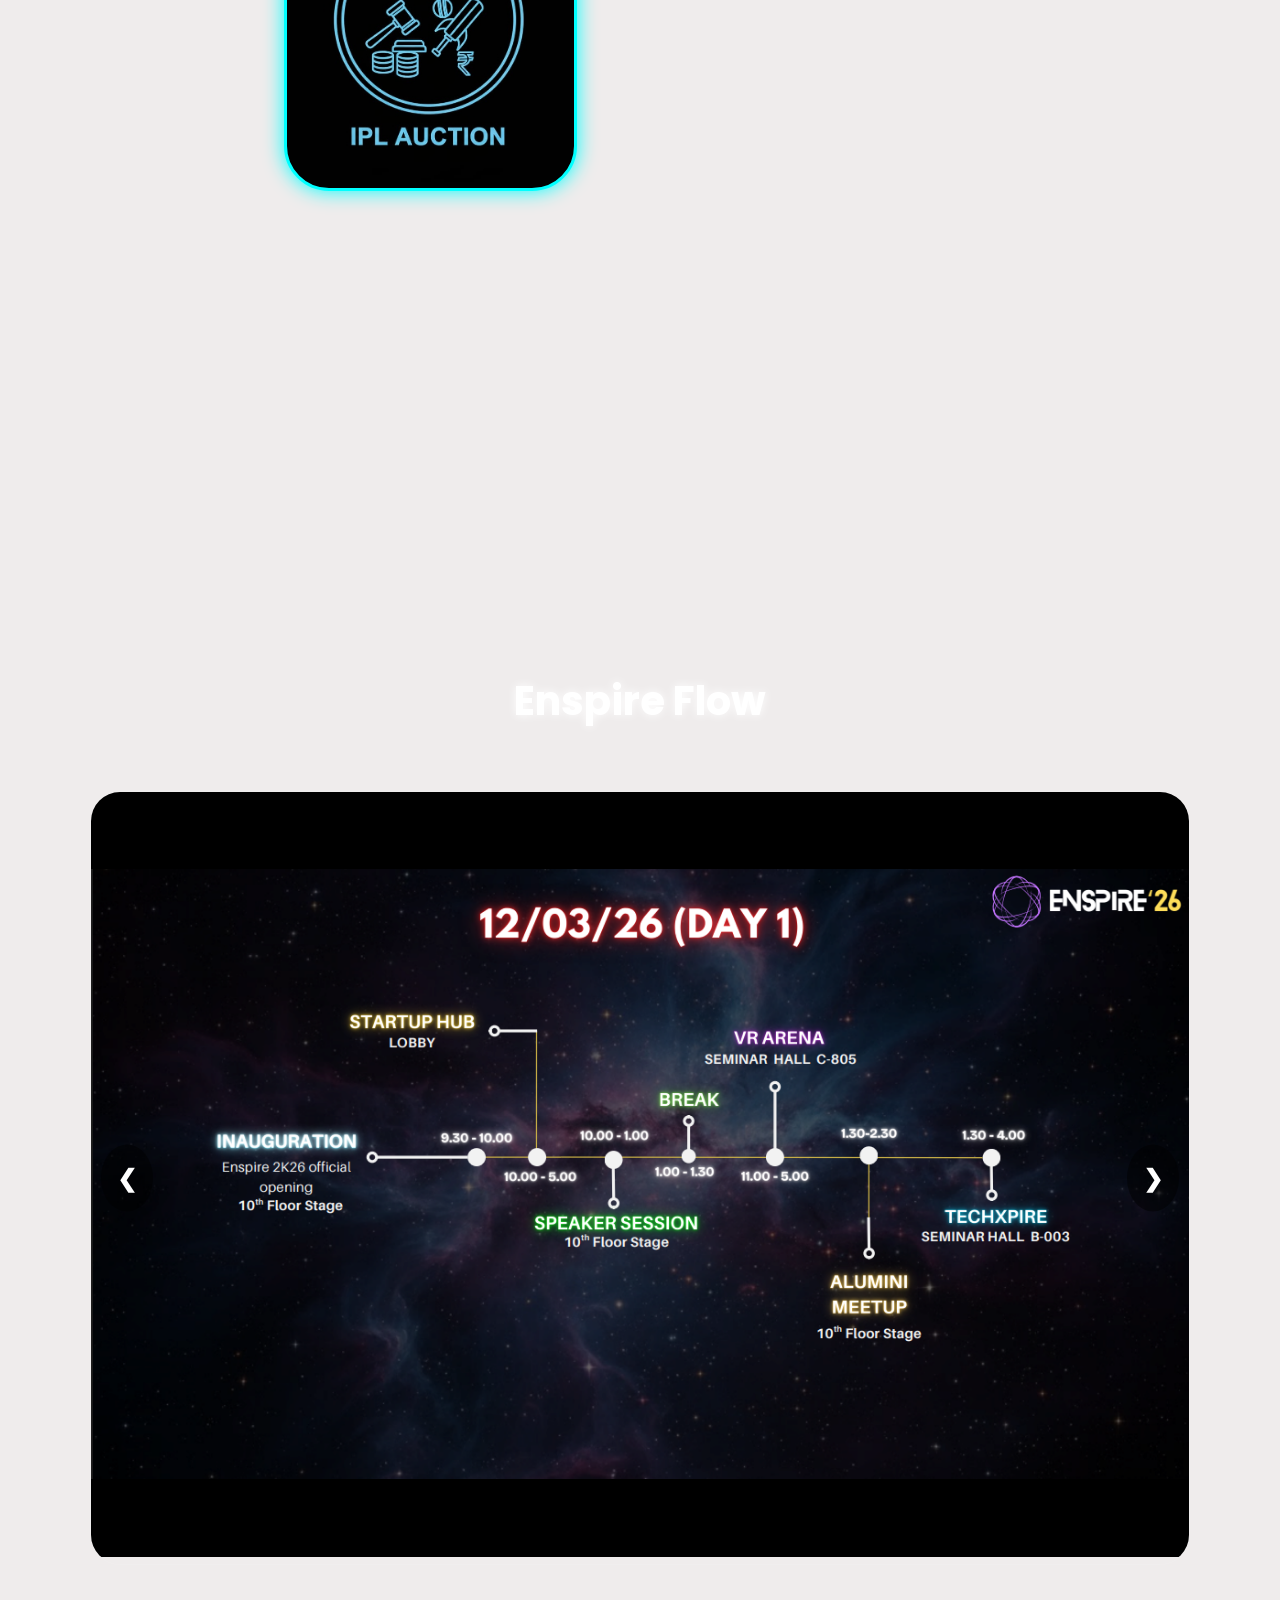
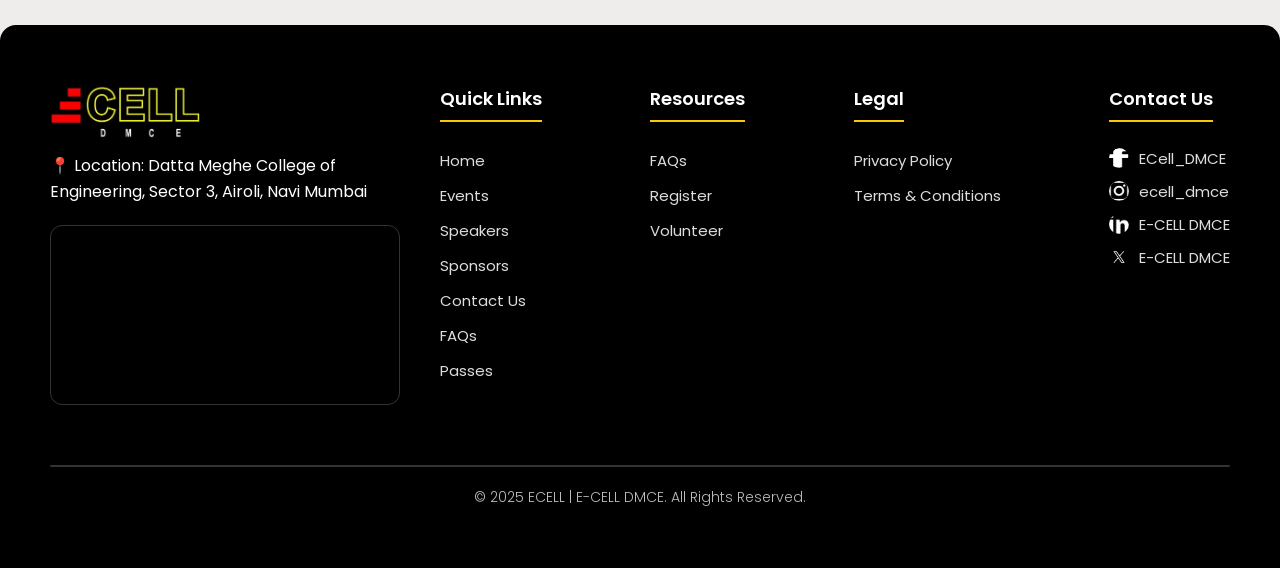
==== commit 1cdd7800: "updated cards" ====
--- a/HTML/events.html
+++ b/HTML/events.html
@@ -145,7 +145,7 @@
             <p>Spread entrepreneurial awareness with industry experts.</p>
             <div class="button-group">
               <button class="btn-flip register qr-register-btn startup-btn"
-                data-qr-src="../Images/QRcode/talkx.jpeg">Register</button>
+                data-qr-src="../Images/QRcode/talkx.jpeg"  data-form-url="https://forms.gle/CgcUPYFWppunL6k47">Register</button>
               <a href="passes.html"><button class="btn-flip passes">Passes</button></a>
             </div>
           </div>
@@ -182,8 +182,8 @@
             <div class="button-group">
               <!-- <a href="https://forms.gle/GXGM4YAqfNaCRRbQ7" target="_blank"><button
                   class="btn-flip register vr-btn">Register</button></a> -->
-              <button class="btn-flip register qr-register-btn vr-btn" data-qr-src="../Images/QRcode/vr_arena.jpeg"
-                data-form-url=" https://forms.gle/GXGM4YAqfNaCRRbQ7">Register</button>
+              <!-- <button class="btn-flip register qr-register-btn vr-btn" data-qr-src="../Images/QRcode/vr_arena.jpeg"
+                data-form-url=" https://forms.gle/GXGM4YAqfNaCRRbQ7">Register</button> -->
               <a href="passes.html"><button class="btn-flip passes">Passes</button></a>
             </div>
           </div>
@@ -224,7 +224,7 @@
 
               </a> -->
               <button class="btn-flip register qr-register-btn tech-btn" data-qr-src="../Images/QRcode/techxpire.jpeg"
-                data-form-url="https://forms.gle/EWMMch3LLrb9C3EH8">Register</button>
+                data-form-url="https://docs.google.com/forms/d/e/1FAIpQLSfGKmJVt5nOjGUvdDxyjb_IWPgXpkue4TauSdWxK5Tp5CtZgA/viewform">Register</button>
               <a href="passes.html"><button class="btn-flip passes">Passes</button></a>
             </div>
           </div>
@@ -261,7 +261,7 @@
               <!--<a href="https://forms.gle/9Zt2n1mLh7sHj8cA6" target="_blank"><button
                   class="btn-flip register comedy-btn">Register</button></a>-->
               <button class="btn-flip register qr-register-btn comedy-btn"
-                data-qr-src="../Images/QRcode/standup.jpeg">Register</button>
+                data-qr-src="../Images/QRcode/standup.jpeg" data-form-url="https://forms.gle/ntWT6rTot3hu33Qg9">Register</button>
               <a href="passes.html"><button class="btn-flip passes">Passes</button></a>
             </div>
           </div>
